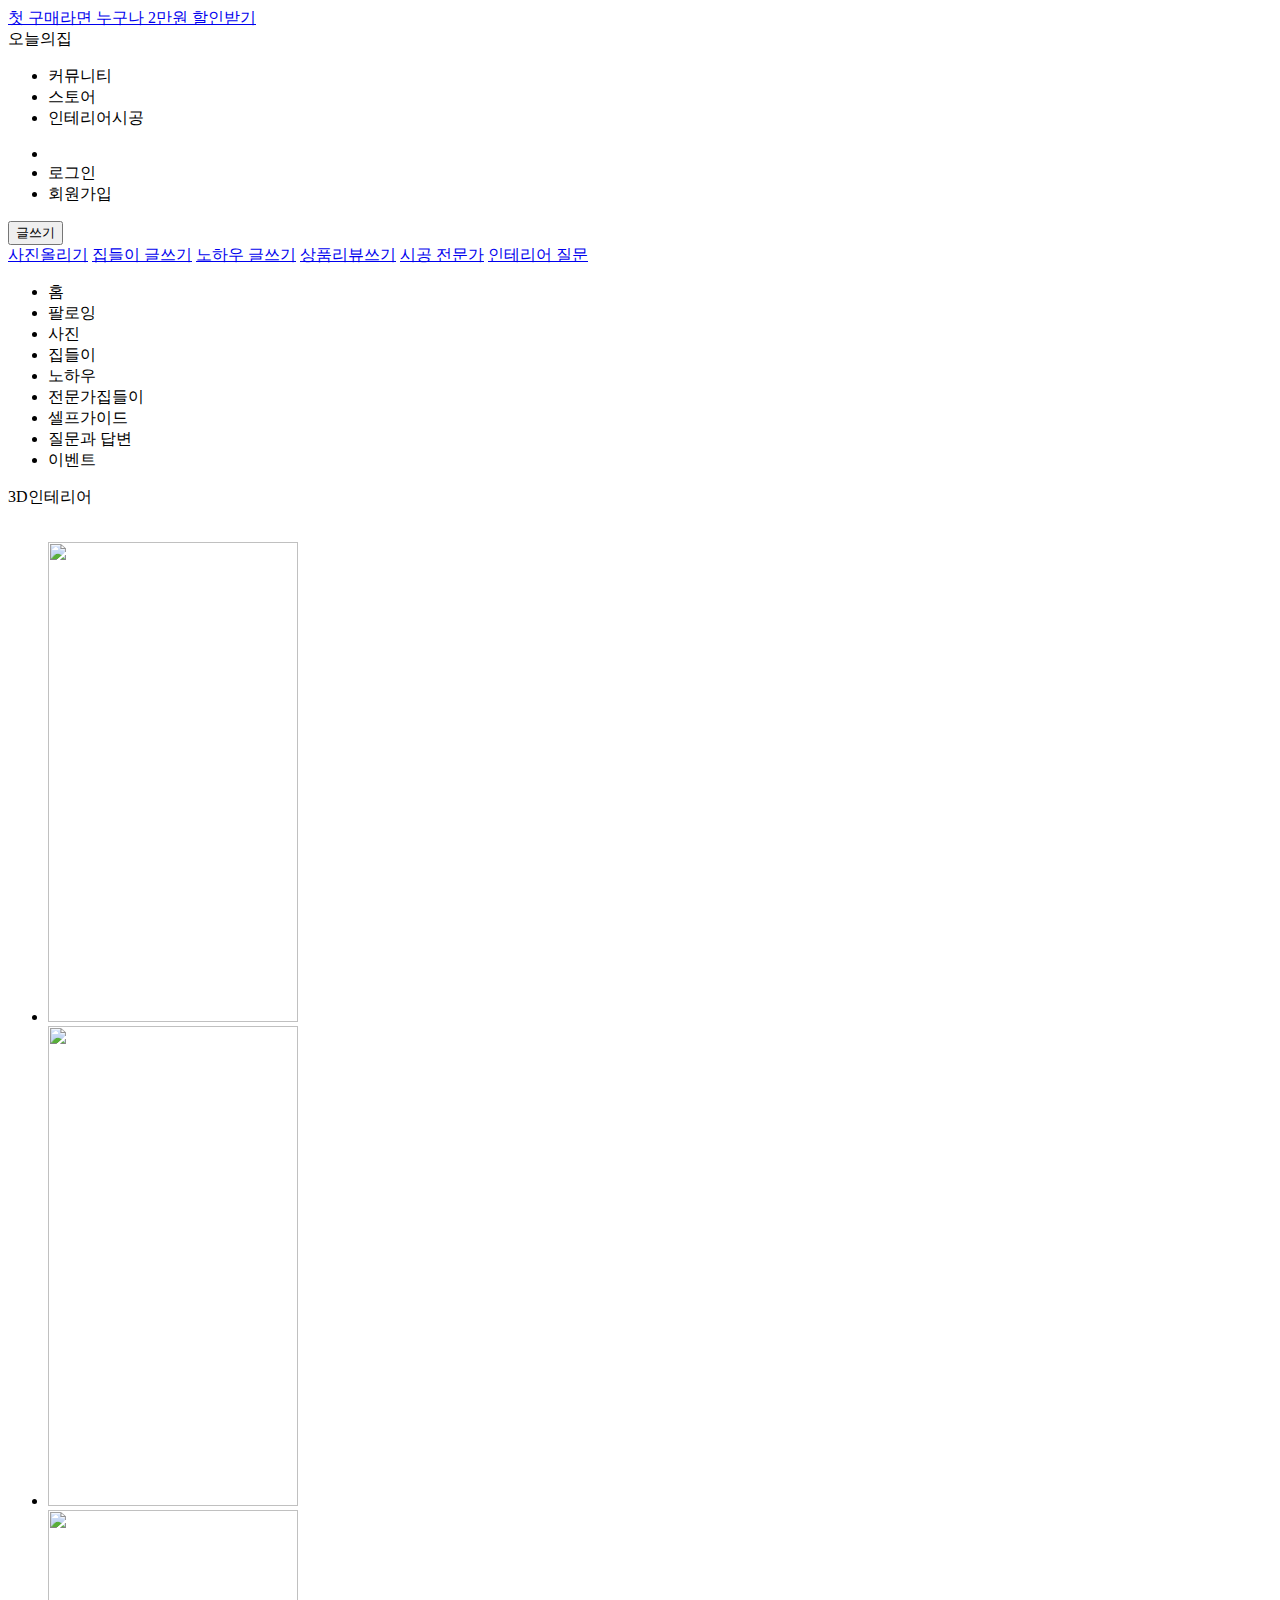
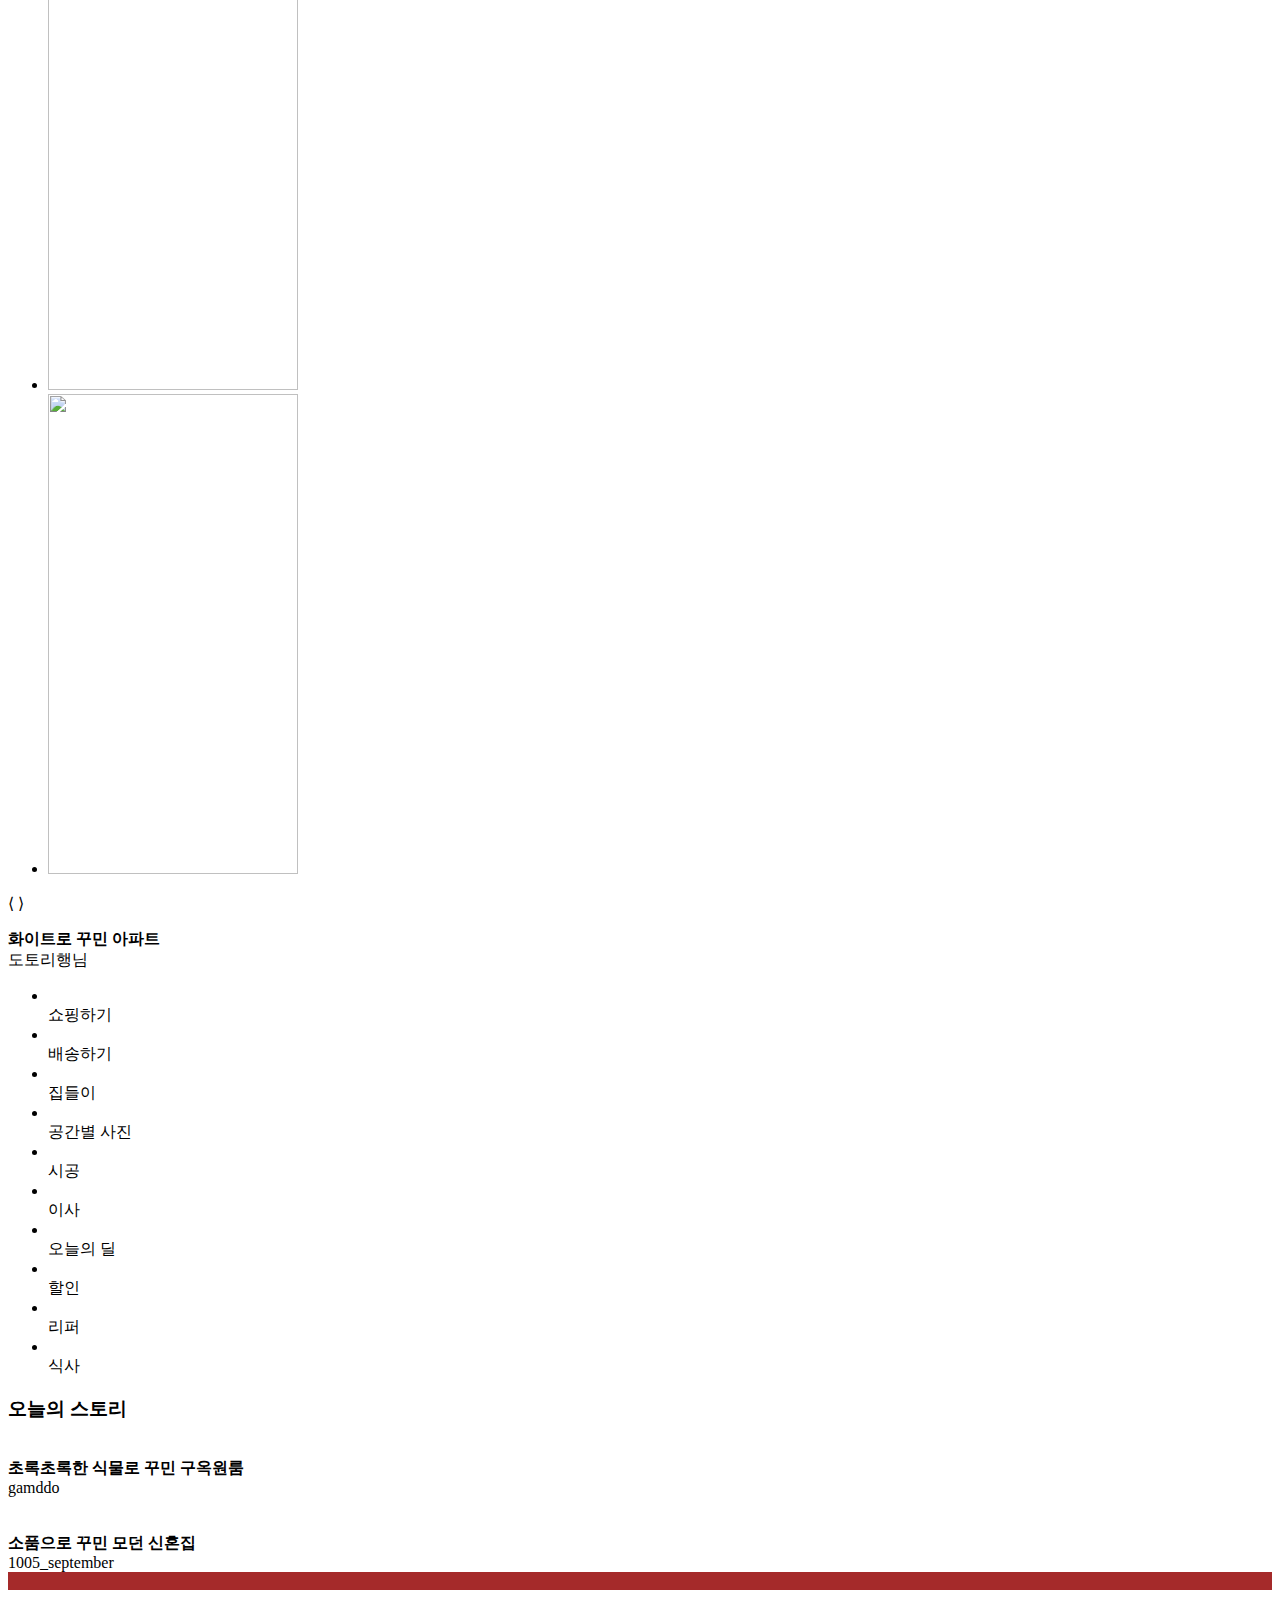
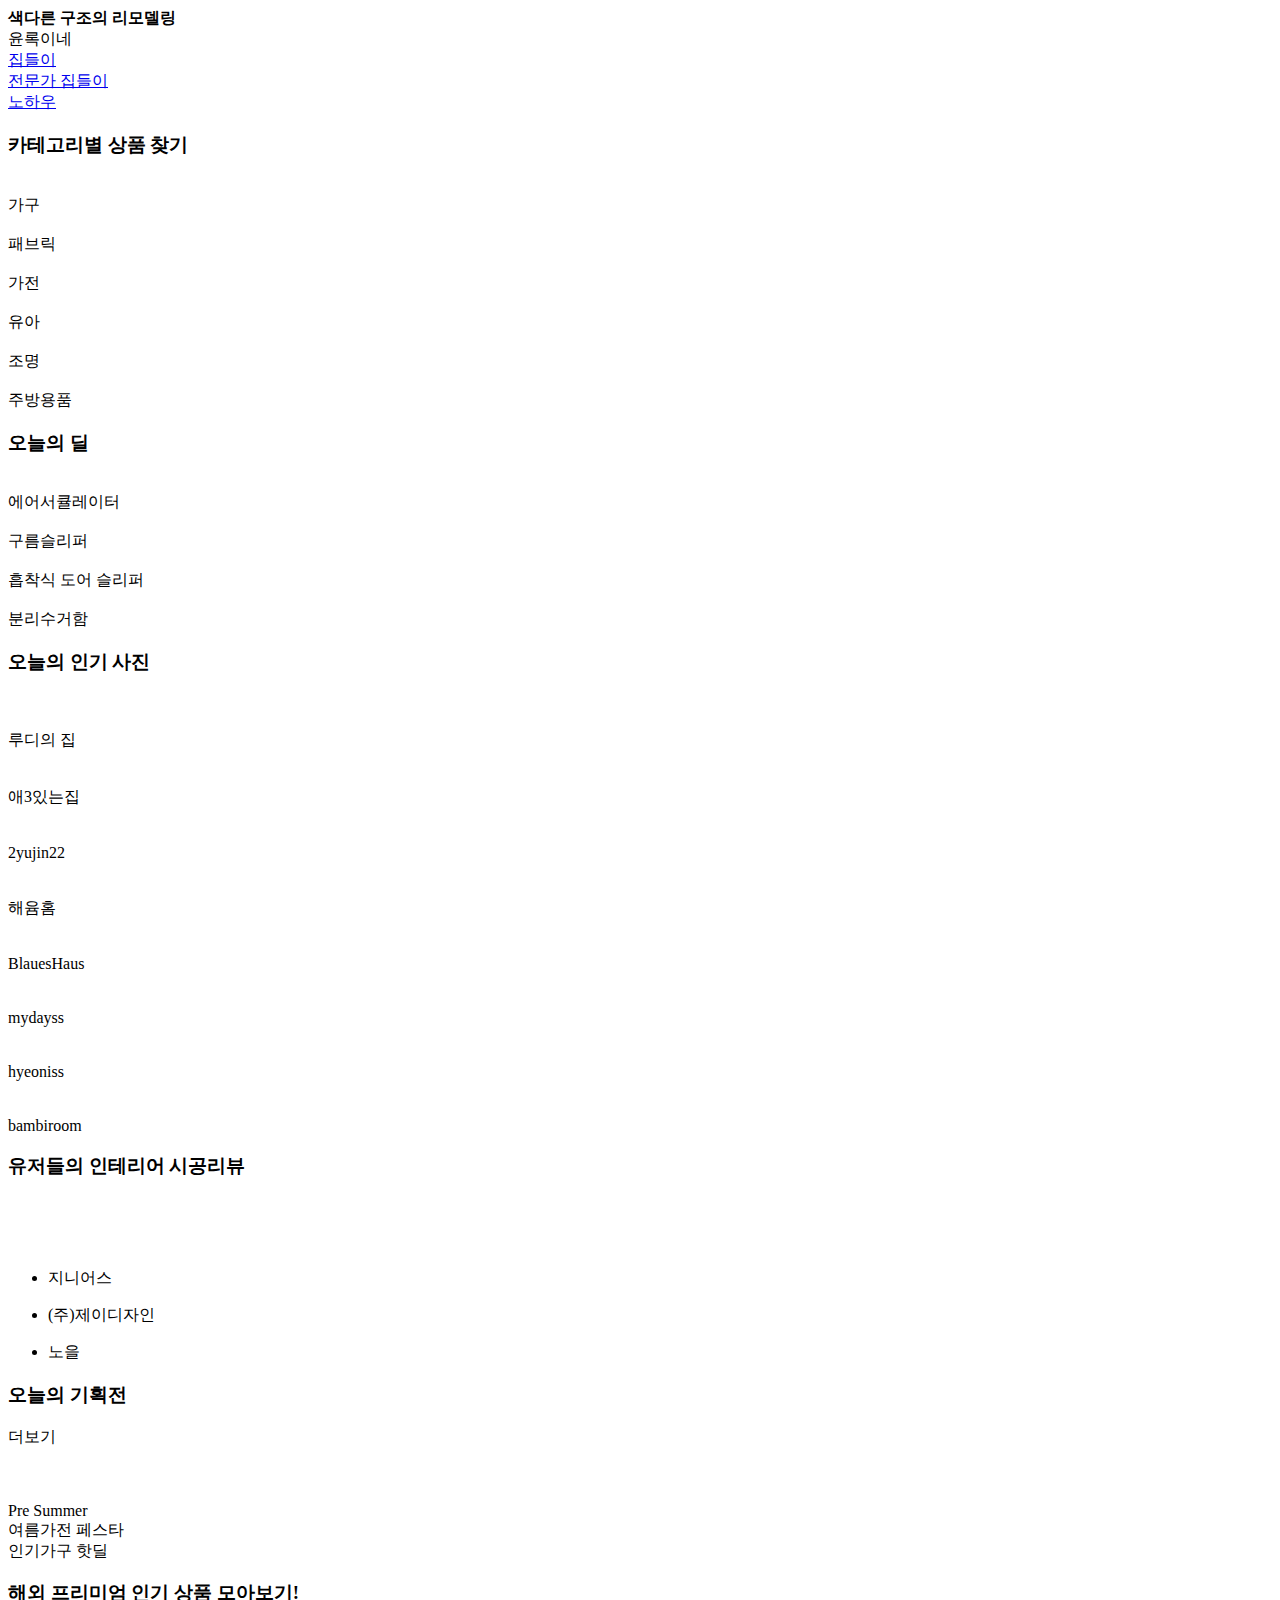
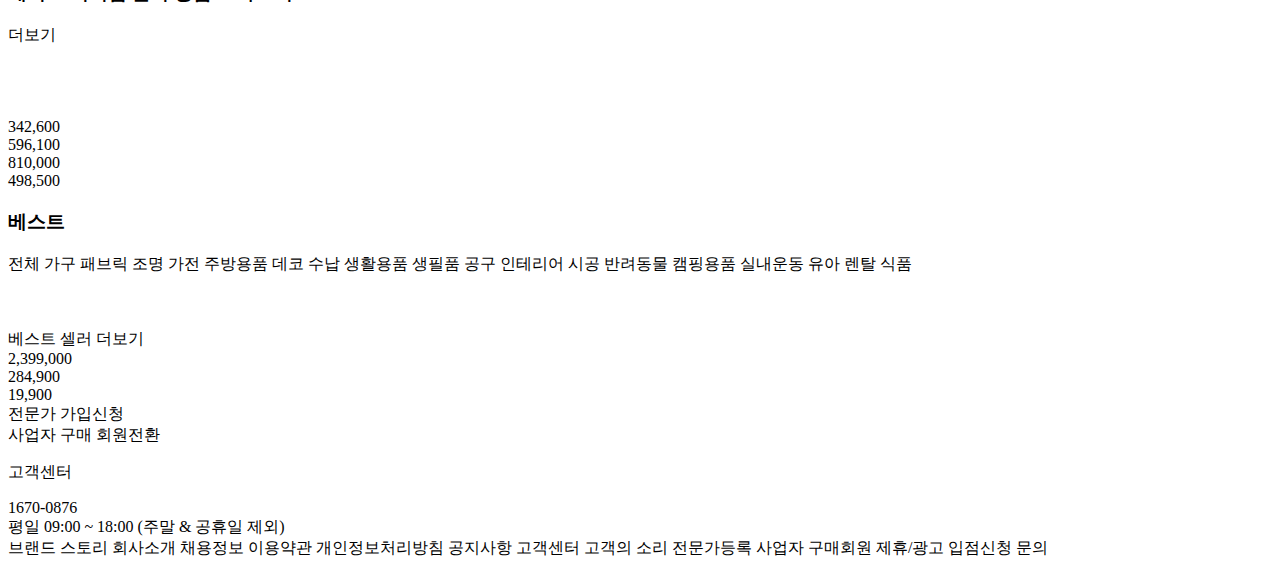
==== view/index.html @ e9edef55 "change" ====
<!DOCTYPE html>
<html lang="en">
<head>
    <meta charset="UTF-8">
    <meta http-equiv="X-UA-Compatible" content="IE=edge">
    <meta name="viewport" content="width=device-width, initial-scale=1.0">
    <script src="https://kit.fontawesome.com/91217dad50.js" crossorigin="anonymous"></script>
    <link rel="preconnect" href="https://fonts.googleapis.com">
    <link rel="preconnect" href="https://fonts.gstatic.com" crossorigin>
    <link href="https://fonts.googleapis.com/css2?family=Anybody&family=Gamja+Flower&family=Nanum+Pen+Script&family=Secular+One&family=Song+Myung&display=swap" rel="stylesheet">
    
    <title>오늘의집</title>
</head>
<link rel="stylesheet" href="style.css">
<body>
    <div class="laylot">

        <!-- 배너 -->
        <div class="top-banner">
            <div class="top-banner_pc">
                <a href="https://ohou.se/exhibitions/2031" target="blank">첫 구매라면 누구나 2만원 할인받기</a>
                <i class="fa-solid fa-xmark"></i>
            </div>
        </div>

        <!-- 메뉴바 -->
        <header class="navigation-bar">
            <div class="nav_bar">
                <div class="list_1">
                    <div class="nb_list">
                        오늘의집
                    </div>
                </div>
                
                <ul class="list_2">
                    <li class="list_ms">커뮤니티</li>
                    <li class="list_ms">스토어</li>
                    <li class="list_ms">인테리어시공</li>
                </ul>
                
                
                <ul class="list_3">
                    <li>
                        <i class="fa-solid fa-magnifying-glass"></i>
                        <i class="fa-solid fa-cart-shopping"></i>
                    </li>
                    <li class="list_ms">로그인</li>
                    <li class="list_ms">회원가입</li>
                    <!-- <li class="list_ms1"> -->
                    </li>
                </ul>
                <div class="dropdown">
                    <button class="list3_bt" onclick="dp_menu()">글쓰기
                        <i class="fa-solid fa-angle-down"></i>
                    </button>
                    <div id="list3_content">
                        <a href="#">사진올리기</a>
                        <a href="#">집들이 글쓰기</a>
                        <a href="#">노하우 글쓰기</a>
                        <a href="#">상품리뷰쓰기</a>
                        <a href="#">시공 전문가</a>
                        <a href="#">인테리어 질문</a>
                    </div>
                </div>
                
            </div>    
            <div class="nav_bar1">
                <div class="ft_1">
                    <ul class="nb1_list">
                        <li class="nl_1">홈</li>
                        <li class="nl_1">팔로잉</li>
                        <li class="nl_1">사진</li>
                        <li class="nl_1">집들이</li>
                        <li class="nl_1">노하우</li>
                        <li class="nl_1">전문가집들이</li>
                        <li class="nl_1">셀프가이드</li>
                        <li class="nl_1">질문과 답변</li>
                        <li class="nl_1">이벤트</li>
                    </ul>
                    <div class="nb2_link">3D인테리어</div>
                </div>
            </div>
        </header>

        <!-- 메인페이지 -->
        <div class="main-container">
            <div class="container_header">
                <div class="row">

                    <div class="row1">
                            <img src="./image_readtop_2020_948032_16000682494355139.jpg" alt="">
                    </div>

                    <div id="row_two"> 
                        <ul class="slides_list"> 
                            <li><img src="./165262462273963092.webp" alt="" width="250px" height="480px"></li> 
                            <li><img src="./165164434042577887.webp" alt="" width="250px" height="480px"></li>
                            <li><img src="./165131438551499245.webp" alt="" width="250px" height="480px"></li> 
                            <li><img src="./165131409728119781.webp" alt="" width="250px" height="480px"></li> 
                        </ul> 
                        <p class="controller"> 
                            <!-- &lang: 왼쪽 방향 화살표 &rang: 오른쪽 방향 화살표 --> 
                            <span class="prev">&lang;</span> 
                            <span class="next">&rang;</span> 
                        </p> 
                    </div>

                </div>
            </div>

            <div class="row1_list">
                <div class="ro1_li1"><strong>화이트로 꾸민 아파트</strong></div>
                <div class="ro1_li2">도토리행님</div>
                <div class="ro1-li3"></div>
            </div>

            <nav class="container_menu">
                <ul class="menu_list">
                    <div class="menu-icon">
                            <li>
                                <i class="fa-solid fa-cart-shopping"></i>
                            </li>
                        <div class="icon_shop">
                            쇼핑하기
                        </div>
                    </div>

                    <div class="menu-icon">
                        <li>
                            <i class="fa-solid fa-truck"></i>
                        </li>
                        <div class="icon_shop">
                            배송하기
                        </div>
                    </div>

                    <div class="menu-icon">
                        <li>
                            <i class="fa-solid fa-house"></i>
                        </li>
                        <div class="icon_shop">
                            집들이
                        </div>
                    </div>

                    <div class="menu-icon">
                        <li>
                            <i class="fa-solid fa-couch"></i>
                        </li>
                        <div class="icon_shop">
                            공간별 사진
                        </div>
                    </div>

                    <div class="menu-icon">
                        <li>
                            <i class="fa-solid fa-paint-roller"></i>
                        </li>
                        <div class="icon_shop">
                            시공
                        </div>
                    </div>


                    <div class="menu-icon">
                        <li>
                            <i class="fa-solid fa-truck-moving"></i>
                        </li>
                        <div class="icon_shop">
                            이사
                        </div>
                    </div>

                    <div class="menu-icon">
                        <li>
                            <i class="fa-solid fa-clock"></i>
                        </li>
                        <div class="icon_shop">
                            오늘의 딜
                        </div>
                    </div>

                    <div class="menu-icon">
                        <li>
                            <i class="fa-solid fa-sack-dollar"></i>
                        </li>
                        <div class="icon_shop">
                            할인
                        </div>
                    </div>

                    <div class="menu-icon">
                        <li>
                            <i class="fa-solid fa-book-open-reader"></i>
                        </li>
                        <div class="icon_shop">
                            리퍼
                        </div>
                    </div>

                    <div class="menu-icon">
                        <li>
                            <i class="fa-solid fa-drumstick-bite"></i>
                        </li>
                        <div class="icon_shop">
                            식사
                        </div>
                    </div>
        
                </ul>
            </nav>
            
            <section>
                <h3>오늘의 스토리</h3>
                <section class="container_store">
                    <div class="store_br">
                        <div class="br1"><img src="./q1.jpg" alt=""> 
                            <div class="br1_list">
                                <div class="br1_br1"><strong>초록초록한 식물로 꾸민 구옥원룸</strong></div>
                                <div class="br1_br2">gamddo</div>
                                <div class="br1-br3"><img src="./111.png" alt=""></div>
                            </div>
                        </div>

                        <div class="br2"><img src="./2.jpg" alt=""> 
                            <div class="br2_list">
                                <div class="br2_br1"><strong>소품으로 꾸민 모던 신혼집</strong></div>
                                <div class="br2_br2">1005_september</div>
                                <div class="br2-br3" style="background-color: brown;">
                                    <img src="./22222.png" alt="">
                                </div>
                            </div>
                        </div>

                        <div class="br3"><img src="./3.jpg" alt=""> 
                            <div class="br3_list">
                                <div class="br3_br1"><strong>색다른 구조의 리모델링</strong></div>
                                <div class="br3_br2">윤록이네</div>
                                <div class="br3-br3" style="background-color: indianred;">
                                    <!-- <img src="./666666666.png.crdownload" alt=""> -->
                                </div>
                            </div>
                        </div>
                    </div>
                    <div class="store_br2">
                        <div class="br2_menu1">
                            <a href="#">집들이</a>
                            <div><i class="fa-solid fa-angle-right"></i></div>
                        </div>
                        <div class="br2_menu1" >
                            <a href="#">전문가 집들이</a>
                            <div><i class="fa-solid fa-angle-right"></i></div>
                        </div>
                        <div class="br2_menu1" >
                            <a href="#">노하우</a>
                            <div><i class="fa-solid fa-angle-right"></i></div>
                        </div>
                    </div>
                </section>
            </section>

            <section class="container_category">
                <h3>카테고리별 상품 찾기</h3>
                <div class="category_menu">
                    <div class="menu_top"> 
                        <div class="menu_icon">
                            <img src="./52.jpg" alt="">
                        </div>
                        <div class="menu_bot">
                            <div>가구</div>
                        </div>
                    </div>

                    <div class="menu_top"> 
                        <div class="menu_icon">
                            <img src="./badding.jpg" alt="">
                        </div>
                        <div class="menu_bot">
                            <div>패브릭</div>
                        </div>
                    </div>

                    <div class="menu_top"> 
                        <div class="menu_icon">
                            <img src="./100.jpg" alt="">
                        </div>
                        <div class="menu_bot">
                            <div>가전</div>
                        </div>
                    </div>

                    <div class="menu_top"> 
                        <div class="menu_icon">
                            <img src="./child.jpg" alt="">
                        </div>
                        <div class="menu_bot">
                            <div>유아</div>
                        </div>
                    </div>

                    <div class="menu_top"> 
                        <div class="menu_icon">
                            <img src="./ss.jpg" alt="">
                        </div>
                        <div class="menu_bot">
                            <div>조명</div>
                        </div>
                    </div>

                    <div class="menu_top"> 
                        <div class="menu_icon">
                            <img src="./ki.jpg" alt="">
                        </div>
                        <div class="menu_bot">
                            <div>주방용품</div>
                        </div>
                    </div>
                </div>
            </section>

            <section class="container_dill">
                <h3>오늘의 딜</h3>
                <div class="dill_grid">
                    <div class="dill_item1">
                        <img src="./1!.jpg" alt="">
                        <div class="dill_br1_1">에어서큘레이터</div>
                    </div>
                    <div class="dill_item1">
                        <img src="./2!.jpg" alt="">
                        <div class="dill_br1_1">구름슬리퍼</div>
                    </div>
                    <div class="dill_item1">
                        <img src="./3!.jpg" alt="">
                        <div class="dill_br1_1">흡착식 도어 슬리퍼</div>
                    </div>
                    <div class="dill_item1">
                        <img src="./4!.jpg" alt=""> 
                        <div class="dill_br1_1">분리수거함</div>
                    </div>
            </section>


            <section class="container_photo">
                <h3>오늘의 인기 사진</h3>
                    <div class="photo_grid">
                        <div class="grid_item1">
                            <img src="./d.jpg" alt="">
                            <div class="grid_br1"><img src="./111.png" alt=""></div>
                            <div class="grid_br1_1">루디의 집</div>
                        </div>
                        <div class="grid_item1">
                            <img src="./kari-shea-tOVmshavtoo-unsplash.jpg" alt="">
                            <div class="grid_br1"><img src="./111.png" alt=""></div>
                            <div class="grid_br1_1">애3있는집</div>
                        </div>
                        <div class="grid_item1">
                            <img src="./becca-tapert-dO3qTKxwik0-unsplash.jpg" alt="">
                            <div class="grid_br1"><img src="./111.png" alt=""></div>
                            <div class="grid_br1_1">2yujin22</div>
                        </div>
                        <div class="grid_item1">
                            <img src="./michael-oxendine-BfkTFeysp34-unsplash.jpg" alt="">
                            <div class="grid_br1"><img src="./111.png" alt=""></div>
                            <div class="grid_br1_1">해윰홈</div>
                        </div>
                        <div class="grid_item1">
                            <img src="./cheryl-winn-boujnida-jhDof9B6vPY-unsplash.jpg" alt="">
                            <div class="grid_br1"><img src="./111.png" alt=""></div>
                            <div class="grid_br1_1">BlauesHaus</div>
                        </div>
                        <div class="grid_item1">
                            <img src="./steinar-engeland-hmIFzdQ6U5k-unsplash.jpg" alt="">
                            <div class="grid_br1"><img src="./111.png" alt=""></div>
                            <div class="grid_br1_1">mydayss</div>
                        </div>
                        <div class="grid_item1">
                            <img src="./christopher-jolly-GqbU78bdJFM-unsplash.jpg" alt="">
                            <div class="grid_br1"><img src="./111.png" alt=""></div>
                            <div class="grid_br1_1">hyeoniss</div>
                        </div>
                        <div class="grid_item1">
                            <img src="./deborah-cortelazzi-gREquCUXQLI-unsplash.jpg" alt="">
                            <div class="grid_br1"><img src="./111.png" alt=""></div>
                            <div class="grid_br1_1">bambiroom</div>
                        </div>
                    </div>
            </section>

            <section class="container_review">
                <h3>유저들의 인테리어 시공리뷰</h3>
                <div class="review_list">
                    <div class="review_list1">
                        <img src="./dan-gold-4HG3Ca3EzWw-unsplash.jpg" alt="">
                    </div>
                    <div class="review_list2">
                        <img src="./laurence-katz-MkTh65JGIlU-unsplash.jpg" alt="">
                    </div>
                    <div class="review_list3">
                        <img src="./deborah-diem-pnvPGgk4aZ0-unsplash.jpg" alt="">
                    </div>
                </div>

                <div class="rl_container">
                    <ul class="rl_1">
                        <li>지니어스</li>
                    </ul>
                    <ul class="rl_2">
                        <li>(주)제이디자인</li>
                    </ul>
                    <ul class="rl_3">
                        <li>노을</li>
                    </ul>
                </div>

            </section>
            <section class="container_Special">
                <div class="special_ht">
                    <h3>오늘의 기획전</h3>
                    <div class="ht_menu">더보기</div>
                </div>
                <div class="special_list">
                    <div class="special_list1">
                        <img src="./spacejoy-nEtpvJjnPVo-unsplash.jpg" alt="">
                    </div>
                    <div class="special_list2">
                        <img src="./hanae-dan-a6vdV5vlrdM-unsplash.jpg" alt="">
                    </div>
                    <div class="special_list3">
                        <img src="./nathan-oakley-gj1dnc7yRG0-unsplash.jpg" alt="">
                    </div>
                </div>
                <div class="sl_1">
                    <div class="sl1_1">Pre Summer</div>
                    <div class="sl1_1">여름가전 페스타</div>
                    <div class="sl1_1">인기가구 핫딜</div>
                </div>

            </section>
            <section class="container_premium">
                <div class="premium_ht">
                    <h3>해외 프리미엄 인기 상품 모아보기!</h3>
                    <div class="premium_menu">더보기</div>
                </div>
                <div class="premium_list">
                    <div class="premium_list1">
                        <img src="./grant-ritchie-pJ1JxTbWyaA-unsplash.jpg" alt="">
                    </div>
                    <div class="premium_list2">
                        <img src="./maksim-shutov-_yJUawaCS78-unsplash.jpg" alt="">
                    </div>
                    <div class="premium_list3">
                        <img src="./creativ-94-LXq50H90hd0-unsplash.jpg" alt="">
                    </div>
                    <div class="premium_list4">
                        <img src="./kendal-PAS6LwgHnIs-unsplash.jpg" alt="">
                    </div>
                </div>
                <div class="pl_1">
                    <div class="sl1_1">342,600</div>
                    <div class="sl1_1">596,100</div>
                    <div class="sl1_1">810,000</div>
                    <div class="sl1_1">498,500</div>
                </div>
            </section>

            <section class="container_best">
                <h3>베스트</h3>
                <div class="best_list">
                    <span>전체</span>
                    <span>가구</span>
                    <span>패브릭</span>
                    <span>조명</span>
                    <span>가전</span>
                    <span>주방용품</span>
                    <span>데코</span>
                    <span>수납</span>
                    <span>생활용품</span>
                    <span>생필품</span>
                    <span>공구</span> 
                    <span>인테리어 시공</span>
                    <span>반려동물</span>
                    <span>캠핑용품</span>
                    <span>실내운동</span>
                    <span>유아</span>
                    <span>렌탈</span>
                    <span>식품</span>
                </div>
                <div class="best_list2">
                    <div class="best_br1">
                        <img src="./01.jpg" alt="">
                    </div>
                    <div class="best_br2">
                        <img src="./012.jpg" alt="">
                    </div>
                    <div class="best_br3">
                        <img src="./0123.jpg" alt="">
                    </div>
                    <div class="best_br4">
                        <div class="br4_icon">베스트 셀러 더보기</div>
                        <div class="br4_icon">
                            <a href="https://ohou.se/commerces/ranks?type=best"><i class="fa-solid fa-arrow-right-long"></i></a>
                        </div>
                    </div>
                </div>
                <div class="bb_1">
                    <div class="bb1_1">2,399,000</div>
                    <div class="bb1_2">284,900</div>
                    <div class="bb1_3">19,900</div>
                </div>
            </section>

            <section class="container_notice">
                <div class="notice_open">
                    <div class="notice_1">전문가 가입신청</div>
                </div>
                <div class="notice_buy">
                    <div class="notice_2">사업자 구매 회원전환</div>
                </div>
            </section>
        </div>

        
        <!-- 푸더 -->
        <footer class="ft_top">
            <div class="ft_bt">
                <p>고객센터</p>
                <div class="ft_nember">
                    <div class="nember">1670-0876</div> 
                    <div >
                        <i class="fa-brands fa-apple"></i>
                        <i class="fa-brands fa-facebook-f"></i>
                        <i class="fa-brands fa-github"></i>
                        <i class="fa-brands fa-artstation"></i>
                        <i class="fa-solid fa-envelope"></i>
                    </div>
                </div>
                <div>평일 09:00 ~ 18:00 (주말 & 공휴일 제외)</div>
                <div class="ft_menu">
                    <span>브랜드 스토리</span>
                    <span>회사소개</span>
                    <span>채용정보</span>
                    <span>이용약관</span>
                    <span>개인정보처리방침</span>
                    <span>공지사항</span>
                    <span>고객센터</span>
                    <span>고객의 소리</span>
                    <span>전문가등록</span>
                    <span>사업자 구매회원</span>
                    <span>제휴/광고</span>
                    <span>입점신청 문의</span>
                </div>
            </div>
        </footer>

    </div>
</body>
</html>


<script>   
    const slides_list = document.querySelector('.slides_list');
    const slides_listImg = document.querySelector('.slides_list li');
    let currentldx = 0;
    const slideCount = slides_listImg.length;
    console.log(slideCount);
    const prev = document.querySelector('.prev');
    console.log(prev);
    const next = document.querySelector('.next');
    const slideWidth = 250;
    const slideMargin = 0;

    slides_list.style.width = (slideWidth + slideMargin) * slideCount + 'px';

    function moveSlide(num) {
        slides_list.style.left =-num * 250 + 'px';
        currentldx = num;
    }

    prev.addEventListener('click', function() {
        console.log('이전');
        if (currentldx !== 0) moveSlide(currentldx - 1);
    });
    
    next.addEventListener('click', function() {
        console.log('다음');
        if (currentldx !== slideCount -1) {
            moveSlide(currentldx + 1);
        }
    });

    function dp_menu() {
        let click = document.getElementById("list3_content");
        if(click.style.display === "none") {
            click.style.display = "blcok";
            console.log('작동');
        } else {
            click.style.display = "none";
            console.log('아니요');
        }
    };





</script>
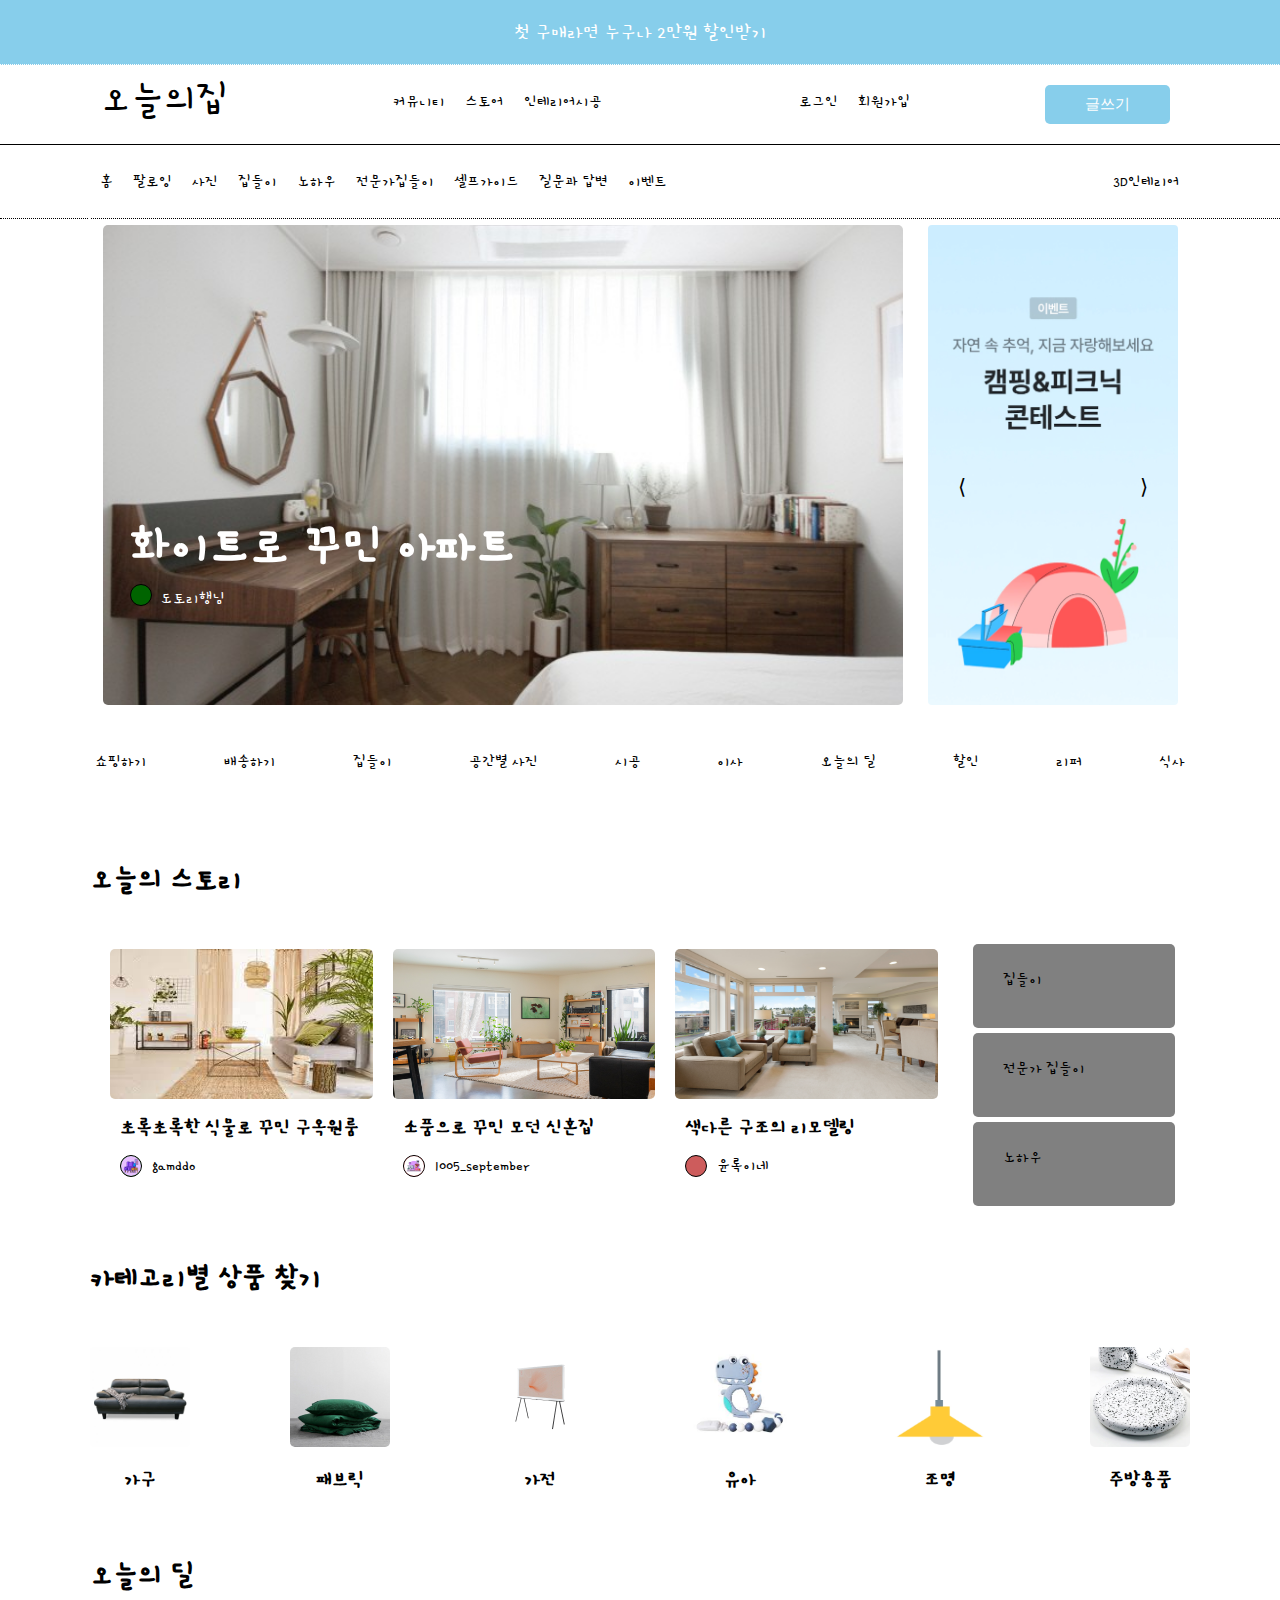
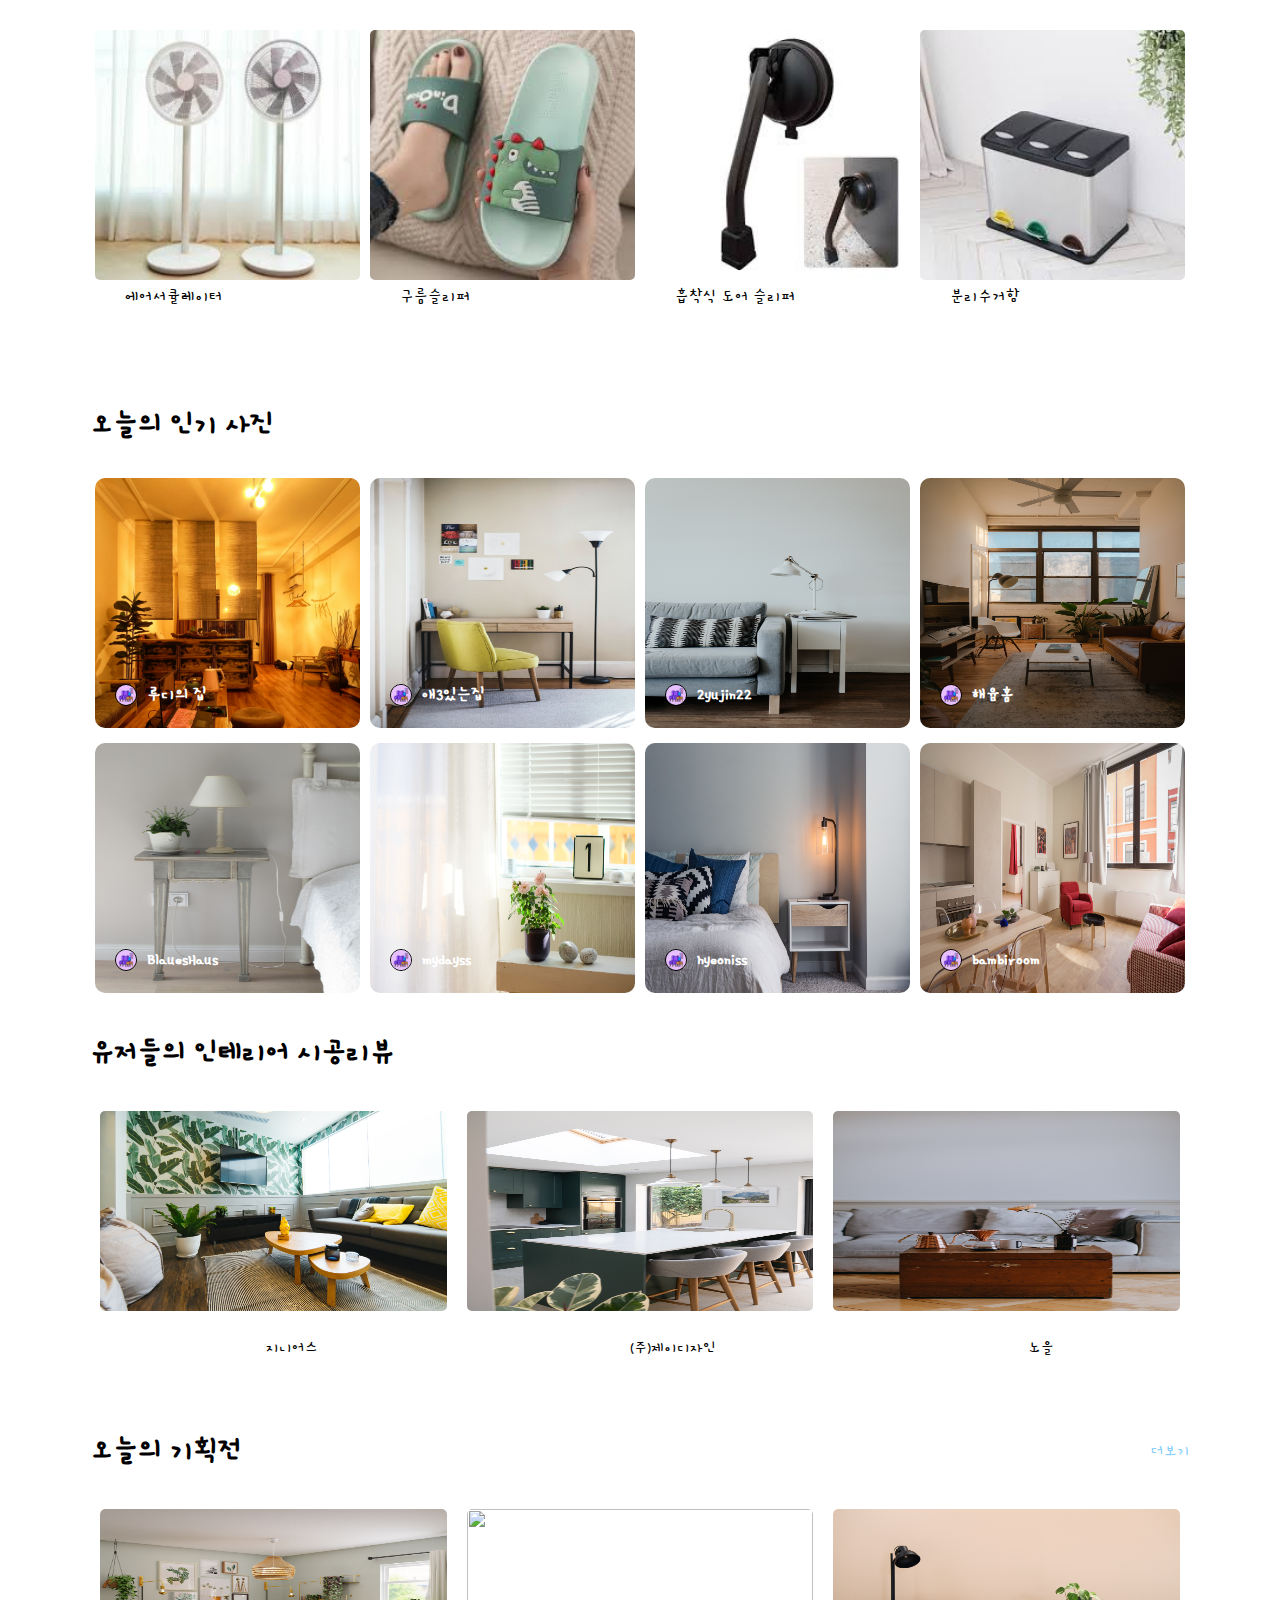
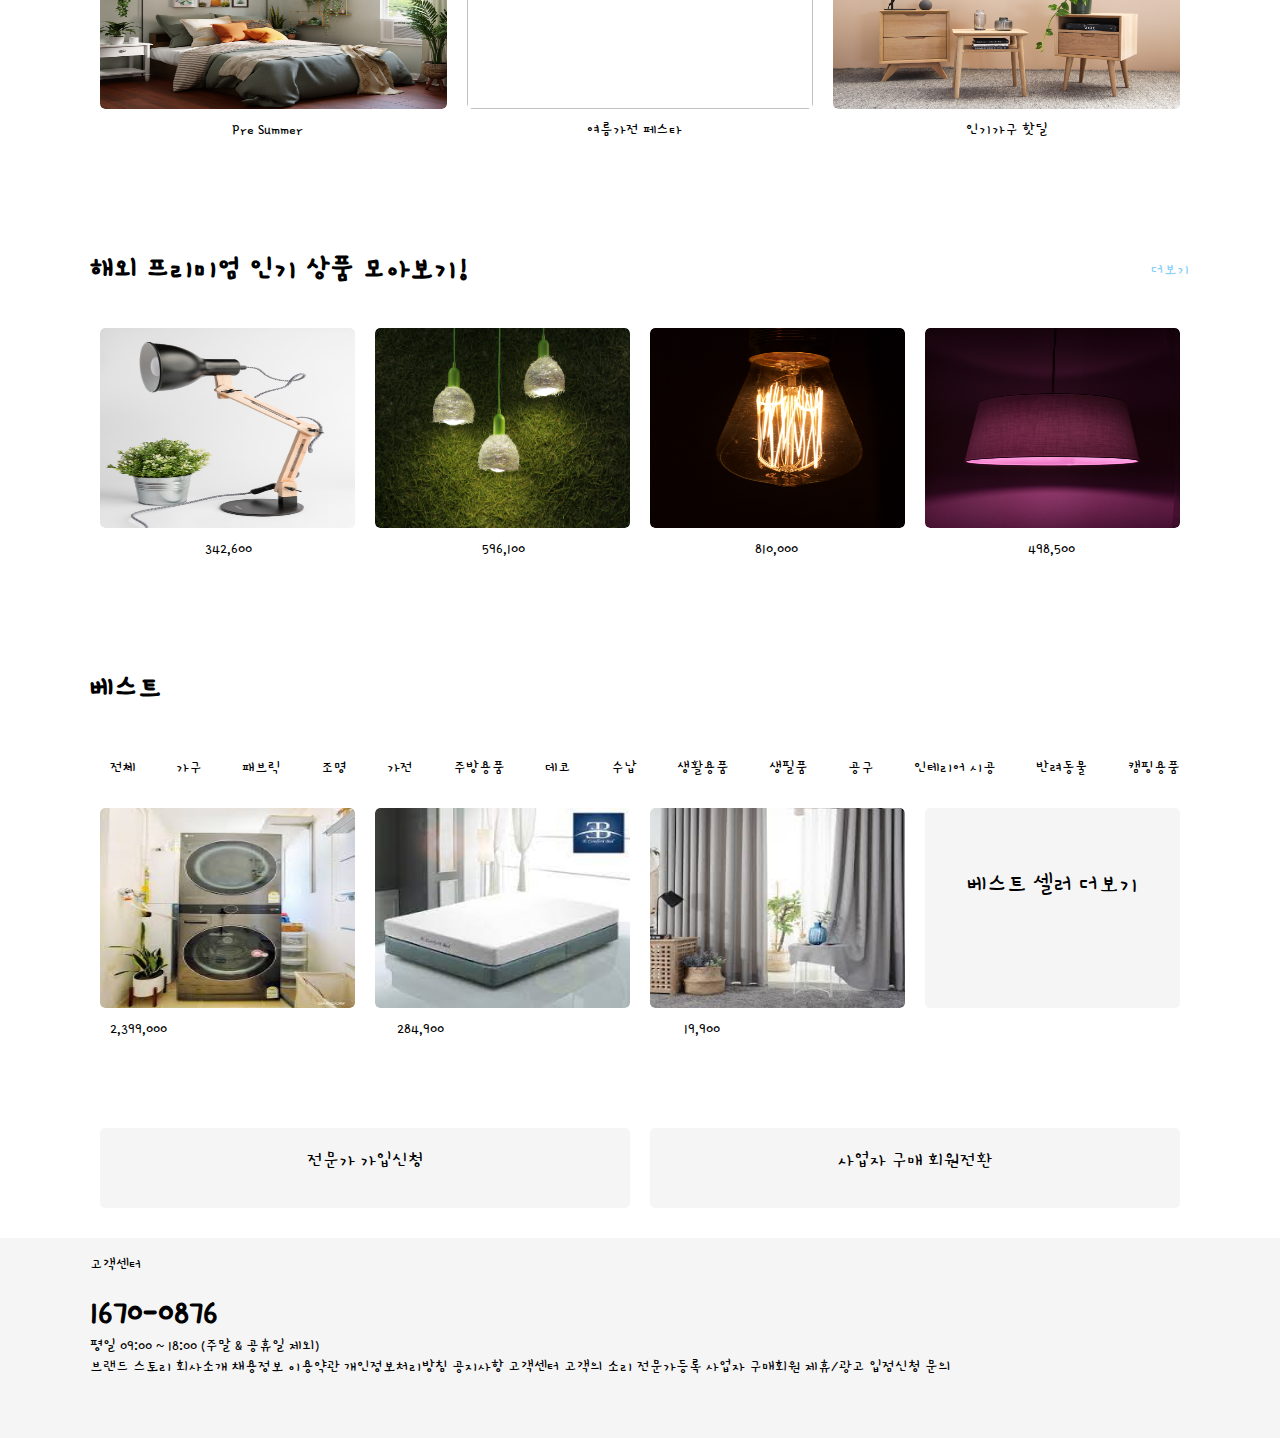
==== commit 4b76f569: "imgschanges.2" ====
--- a/view/index.html
+++ b/view/index.html
@@ -8,10 +8,9 @@
     <link rel="preconnect" href="https://fonts.googleapis.com">
     <link rel="preconnect" href="https://fonts.gstatic.com" crossorigin>
     <link href="https://fonts.googleapis.com/css2?family=Anybody&family=Gamja+Flower&family=Nanum+Pen+Script&family=Secular+One&family=Song+Myung&display=swap" rel="stylesheet">
-    
+    <link rel="stylesheet" href="../assets/style/style.css">
     <title>오늘의집</title>
 </head>
-<link rel="stylesheet" href="style.css">
 <body>
     <div class="laylot">
 
@@ -88,15 +87,15 @@
                 <div class="row">
 
                     <div class="row1">
-                            <img src="./image_readtop_2020_948032_16000682494355139.jpg" alt="">
+                            <img src="../assets/imges/main.jpg" alt="">
                     </div>
 
                     <div id="row_two"> 
                         <ul class="slides_list"> 
-                            <li><img src="./165262462273963092.webp" alt="" width="250px" height="480px"></li> 
-                            <li><img src="./165164434042577887.webp" alt="" width="250px" height="480px"></li>
-                            <li><img src="./165131438551499245.webp" alt="" width="250px" height="480px"></li> 
-                            <li><img src="./165131409728119781.webp" alt="" width="250px" height="480px"></li> 
+                            <li><img src="../assets/imges/bn_1.webp" alt="" width="250px" height="480px"></li> 
+                            <li><img src="../assets/imges/bn_2.webp" alt="" width="250px" height="480px"></li>
+                            <li><img src="../assets/imges/bn_3.webp" alt="" width="250px" height="480px"></li> 
+                            <li><img src="../assets/imges/bn_4.webp" alt="" width="250px" height="480px"></li> 
                         </ul> 
                         <p class="controller"> 
                             <!-- &lang: 왼쪽 방향 화살표 &rang: 오른쪽 방향 화살표 --> 
@@ -214,30 +213,29 @@
                 <h3>오늘의 스토리</h3>
                 <section class="container_store">
                     <div class="store_br">
-                        <div class="br1"><img src="./q1.jpg" alt=""> 
+                        <div class="br1"><img src="../assets/imges/br1_img.jpg" alt=""> 
                             <div class="br1_list">
                                 <div class="br1_br1"><strong>초록초록한 식물로 꾸민 구옥원룸</strong></div>
                                 <div class="br1_br2">gamddo</div>
-                                <div class="br1-br3"><img src="./111.png" alt=""></div>
+                                <div class="br1-br3"><img src="../assets/imges/br1_br3_img.png" alt=""></div>
                             </div>
                         </div>
 
-                        <div class="br2"><img src="./2.jpg" alt=""> 
+                        <div class="br2"><img src="../assets/imges/br2_img.jpg" alt=""> 
                             <div class="br2_list">
                                 <div class="br2_br1"><strong>소품으로 꾸민 모던 신혼집</strong></div>
                                 <div class="br2_br2">1005_september</div>
                                 <div class="br2-br3" style="background-color: brown;">
-                                    <img src="./22222.png" alt="">
+                                    <img src="../assets/imges/br2_br3_img.png" alt="">
                                 </div>
                             </div>
                         </div>
 
-                        <div class="br3"><img src="./3.jpg" alt=""> 
+                        <div class="br3"><img src="../assets/imges/br3_img.jpg" alt=""> 
                             <div class="br3_list">
                                 <div class="br3_br1"><strong>색다른 구조의 리모델링</strong></div>
                                 <div class="br3_br2">윤록이네</div>
                                 <div class="br3-br3" style="background-color: indianred;">
-                                    <!-- <img src="./666666666.png.crdownload" alt=""> -->
                                 </div>
                             </div>
                         </div>
@@ -264,7 +262,7 @@
                 <div class="category_menu">
                     <div class="menu_top"> 
                         <div class="menu_icon">
-                            <img src="./52.jpg" alt="">
+                            <img src="../assets/imges/menu_icon_img.jpg" alt="">
                         </div>
                         <div class="menu_bot">
                             <div>가구</div>
@@ -273,7 +271,7 @@
 
                     <div class="menu_top"> 
                         <div class="menu_icon">
-                            <img src="./badding.jpg" alt="">
+                            <img src="../assets/imges/menu_icon_img2.jpg" alt="">
                         </div>
                         <div class="menu_bot">
                             <div>패브릭</div>
@@ -282,7 +280,7 @@
 
                     <div class="menu_top"> 
                         <div class="menu_icon">
-                            <img src="./100.jpg" alt="">
+                            <img src="../assets/imges/menu_icon_img3.jpg" alt="">
                         </div>
                         <div class="menu_bot">
                             <div>가전</div>
@@ -291,7 +289,7 @@
 
                     <div class="menu_top"> 
                         <div class="menu_icon">
-                            <img src="./child.jpg" alt="">
+                            <img src="../assets/imges/child.jpg" alt="">
                         </div>
                         <div class="menu_bot">
                             <div>유아</div>
@@ -300,7 +298,7 @@
 
                     <div class="menu_top"> 
                         <div class="menu_icon">
-                            <img src="./ss.jpg" alt="">
+                            <img src="../assets/imges/ss.jpg" alt="">
                         </div>
                         <div class="menu_bot">
                             <div>조명</div>
@@ -309,7 +307,7 @@
 
                     <div class="menu_top"> 
                         <div class="menu_icon">
-                            <img src="./ki.jpg" alt="">
+                            <img src="../assets/imges/ki.jpg" alt="">
                         </div>
                         <div class="menu_bot">
                             <div>주방용품</div>
@@ -322,19 +320,19 @@
                 <h3>오늘의 딜</h3>
                 <div class="dill_grid">
                     <div class="dill_item1">
-                        <img src="./1!.jpg" alt="">
+                        <img src="../assets/imges/1!.jpg" alt="">
                         <div class="dill_br1_1">에어서큘레이터</div>
                     </div>
                     <div class="dill_item1">
-                        <img src="./2!.jpg" alt="">
+                        <img src="../assets/imges/2!.jpg" alt="">
                         <div class="dill_br1_1">구름슬리퍼</div>
                     </div>
                     <div class="dill_item1">
-                        <img src="./3!.jpg" alt="">
+                        <img src="../assets/imges/3!.jpg" alt="">
                         <div class="dill_br1_1">흡착식 도어 슬리퍼</div>
                     </div>
                     <div class="dill_item1">
-                        <img src="./4!.jpg" alt=""> 
+                        <img src="../assets/imges/4!.jpg" alt=""> 
                         <div class="dill_br1_1">분리수거함</div>
                     </div>
             </section>
@@ -344,43 +342,43 @@
                 <h3>오늘의 인기 사진</h3>
                     <div class="photo_grid">
                         <div class="grid_item1">
-                            <img src="./d.jpg" alt="">
-                            <div class="grid_br1"><img src="./111.png" alt=""></div>
+                            <img src="../assets/imges/d.jpg" alt="">
+                            <div class="grid_br1"><img src="../assets/imges/br1_br3_img.png" alt=""></div>
                             <div class="grid_br1_1">루디의 집</div>
                         </div>
                         <div class="grid_item1">
-                            <img src="./kari-shea-tOVmshavtoo-unsplash.jpg" alt="">
-                            <div class="grid_br1"><img src="./111.png" alt=""></div>
+                            <img src="../assets/imges/kari-shea-tOVmshavtoo-unsplash.jpg" alt="">
+                            <div class="grid_br1"><img src="../assets/imges/br1_br3_img.png" alt=""></div>
                             <div class="grid_br1_1">애3있는집</div>
                         </div>
                         <div class="grid_item1">
-                            <img src="./becca-tapert-dO3qTKxwik0-unsplash.jpg" alt="">
-                            <div class="grid_br1"><img src="./111.png" alt=""></div>
+                            <img src="../assets/imges/becca-tapert-dO3qTKxwik0-unsplash.jpg" alt="">
+                            <div class="grid_br1"><img src="../assets/imges/br1_br3_img.png" alt=""></div>
                             <div class="grid_br1_1">2yujin22</div>
                         </div>
                         <div class="grid_item1">
-                            <img src="./michael-oxendine-BfkTFeysp34-unsplash.jpg" alt="">
-                            <div class="grid_br1"><img src="./111.png" alt=""></div>
+                            <img src="../assets/imges/michael-oxendine-BfkTFeysp34-unsplash.jpg" alt="">
+                            <div class="grid_br1"><img src="../assets/imges/br1_br3_img.png" alt=""></div>
                             <div class="grid_br1_1">해윰홈</div>
                         </div>
                         <div class="grid_item1">
-                            <img src="./cheryl-winn-boujnida-jhDof9B6vPY-unsplash.jpg" alt="">
-                            <div class="grid_br1"><img src="./111.png" alt=""></div>
+                            <img src="../assets/imges/cheryl-winn-boujnida-jhDof9B6vPY-unsplash.jpg" alt="">
+                            <div class="grid_br1"><img src="../assets/imges/br1_br3_img.png" alt=""></div>
                             <div class="grid_br1_1">BlauesHaus</div>
                         </div>
                         <div class="grid_item1">
-                            <img src="./steinar-engeland-hmIFzdQ6U5k-unsplash.jpg" alt="">
-                            <div class="grid_br1"><img src="./111.png" alt=""></div>
+                            <img src="../assets/imges/steinar-engeland-hmIFzdQ6U5k-unsplash.jpg" alt="">
+                            <div class="grid_br1"><img src="../assets/imges/br1_br3_img.png" alt=""></div>
                             <div class="grid_br1_1">mydayss</div>
                         </div>
                         <div class="grid_item1">
-                            <img src="./christopher-jolly-GqbU78bdJFM-unsplash.jpg" alt="">
-                            <div class="grid_br1"><img src="./111.png" alt=""></div>
+                            <img src="../assets/imges/christopher-jolly-GqbU78bdJFM-unsplash.jpg" alt="">
+                            <div class="grid_br1"><img src="../assets/imges/br1_br3_img.png" alt=""></div>
                             <div class="grid_br1_1">hyeoniss</div>
                         </div>
                         <div class="grid_item1">
-                            <img src="./deborah-cortelazzi-gREquCUXQLI-unsplash.jpg" alt="">
-                            <div class="grid_br1"><img src="./111.png" alt=""></div>
+                            <img src="../assets/imges/deborah-cortelazzi-gREquCUXQLI-unsplash.jpg" alt="">
+                            <div class="grid_br1"><img src="../assets/imges/br1_br3_img.png" alt=""></div>
                             <div class="grid_br1_1">bambiroom</div>
                         </div>
                     </div>
@@ -390,13 +388,13 @@
                 <h3>유저들의 인테리어 시공리뷰</h3>
                 <div class="review_list">
                     <div class="review_list1">
-                        <img src="./dan-gold-4HG3Ca3EzWw-unsplash.jpg" alt="">
+                        <img src="../assets/imges/dan-gold-4HG3Ca3EzWw-unsplash.jpg" alt="">
                     </div>
                     <div class="review_list2">
-                        <img src="./laurence-katz-MkTh65JGIlU-unsplash.jpg" alt="">
+                        <img src="../assets/imges/laurence-katz-MkTh65JGIlU-unsplash.jpg" alt="">
                     </div>
                     <div class="review_list3">
-                        <img src="./deborah-diem-pnvPGgk4aZ0-unsplash.jpg" alt="">
+                        <img src="../assets/imges/deborah-diem-pnvPGgk4aZ0-unsplash.jpg" alt="">
                     </div>
                 </div>
 
@@ -420,13 +418,13 @@
                 </div>
                 <div class="special_list">
                     <div class="special_list1">
-                        <img src="./spacejoy-nEtpvJjnPVo-unsplash.jpg" alt="">
+                        <img src="../assets/imges/spacejoy-nEtpvJjnPVo-unsplash.jpg" alt="">
                     </div>
                     <div class="special_list2">
-                        <img src="./hanae-dan-a6vdV5vlrdM-unsplash.jpg" alt="">
+                        <img src="../assets/imges/hanae-dan-a6vdV5vlrdM-unsplash.jpg" alt="">
                     </div>
                     <div class="special_list3">
-                        <img src="./nathan-oakley-gj1dnc7yRG0-unsplash.jpg" alt="">
+                        <img src="../assets/imges/nathan-oakley-gj1dnc7yRG0-unsplash.jpg" alt="">
                     </div>
                 </div>
                 <div class="sl_1">
@@ -443,16 +441,16 @@
                 </div>
                 <div class="premium_list">
                     <div class="premium_list1">
-                        <img src="./grant-ritchie-pJ1JxTbWyaA-unsplash.jpg" alt="">
+                        <img src="../assets/imges/grant-ritchie-pJ1JxTbWyaA-unsplash.jpg" alt="">
                     </div>
                     <div class="premium_list2">
-                        <img src="./maksim-shutov-_yJUawaCS78-unsplash.jpg" alt="">
+                        <img src="../assets/imges/maksim-shutov-_yJUawaCS78-unsplash.jpg" alt="">
                     </div>
                     <div class="premium_list3">
-                        <img src="./creativ-94-LXq50H90hd0-unsplash.jpg" alt="">
+                        <img src="../assets/imges/creativ-94-LXq50H90hd0-unsplash.jpg" alt="">
                     </div>
                     <div class="premium_list4">
-                        <img src="./kendal-PAS6LwgHnIs-unsplash.jpg" alt="">
+                        <img src="../assets/imges/kendal-PAS6LwgHnIs-unsplash.jpg" alt="">
                     </div>
                 </div>
                 <div class="pl_1">
@@ -487,13 +485,13 @@
                 </div>
                 <div class="best_list2">
                     <div class="best_br1">
-                        <img src="./01.jpg" alt="">
+                        <img src="../assets/imges/01.jpg" alt="">
                     </div>
                     <div class="best_br2">
-                        <img src="./012.jpg" alt="">
+                        <img src="../assets/imges/012.jpg" alt="">
                     </div>
                     <div class="best_br3">
-                        <img src="./0123.jpg" alt="">
+                        <img src="../assets/imges/0123.jpg" alt="">
                     </div>
                     <div class="best_br4">
                         <div class="br4_icon">베스트 셀러 더보기</div>
@@ -583,7 +581,7 @@
     
     next.addEventListener('click', function() {
         console.log('다음');
-        if (currentldx !== slideCount -1) {
+        if (currentldx !== slideCount -4) {
             moveSlide(currentldx + 1);
         }
     });
--- a/assets/style/style.css
+++ b/assets/style/style.css
@@ -0,0 +1,801 @@
+
+    body {
+        margin: 0;
+        padding: 0;
+        box-sizing: border-box;
+    }
+    /* @media (min-width: 1024px) {
+        .navigation-bar_content {
+        padding: 10px 60px;
+    }
+    }
+    @media (min-width: 768px) {
+        .navigation-bar_content {
+           height: 80px;
+
+        }
+        .navigation-bar_left1 {
+            margin-right: 35px;
+            transform: none;
+        }
+    } */
+
+    .laylot {
+        align-items: center;
+        display: flex;
+        flex-direction: column;
+        font-family: 'Gamja Flower', cursive;
+    }
+    .laylot > * { outline: 1px dotted white; }
+        
+    
+    html {
+        background-color: #fff;
+    }
+    h3 {
+        font-size: 30px;
+    }
+
+    /* 배너 */
+    .top-banner {
+        background-color: skyblue;
+        width: 100%;
+    }
+    .top-banner_pc {
+        font-size: 20px;
+        text-align: center;
+        padding: 20px;
+    }
+    .top-banner_pc a {
+        text-decoration: none;
+        color: white;
+    }
+    .top-banner_pc i {
+        color: white;
+        float: right;
+    }
+
+    
+    /* 헤더 */
+    .navigation-bar {
+        width: 100%;
+        height: 150px;
+        
+    }
+    .nav_bar {
+        margin: 0 auto;
+        /* background-color: red; */
+        width: 1100px;
+        display: flex;
+        justify-content: space-between;
+        /* border-bottom: 1px solid; */
+    }
+    
+    .list_1 {
+        font-size: 40px;
+        justify-content: space-between;
+        align-items: center;
+    }
+    .list_2 {
+        list-style: none;
+        display: flex;
+        flex-direction: row;
+    }
+    .list_3 {
+        list-style: none;
+        display: flex;
+        flex-direction: row;
+    }
+    .list_3 i {
+        padding: 8px;
+    }
+
+    .dropdown {
+        position: relative;
+        display: inline-block;
+        margin: 10px;
+        padding: 10px;
+    }
+    
+    .list3_bt {
+        padding: 10px 40px;
+        font-size: 15px;
+        border-radius: 5px;
+        border: 1px;
+        background-color: skyblue;
+        color: white;
+        cursor: pointer;
+    }
+    #list3_content {
+        position: absolute;
+        display: none;
+        z-index: 1;
+        background-color: #f9f9f9;
+    }
+
+    #list3_content a {
+        display: block;
+        text-decoration: none;
+        font-size: 20px;
+        color: black;
+        background-color: lightblue;
+        padding: 10px 36px;
+        margin: 2px 0px 0px 0px;
+
+    }
+    #list3_content a:hover {
+        background-color: #ececec;
+    }
+
+    .nav_bar1 {
+        border-top: 1px solid black;
+        border-bottom: 1px dotted black;
+    }
+    .nb1_list, .nb2_link {
+        justify-content: space-between;
+        align-items: center;
+        list-style: none;
+        display: flex; 
+    }
+    .nb1_list {
+        padding-left: 0;
+    }
+
+    .list_1, .nl_1, .nb2_link, .list_ms {
+        margin: 10px;
+    }
+
+    .nl_1:hover, .nb2_link:hover{
+        background-color: lightskyblue;
+        border-radius: 4px;
+    }
+
+    .list_ms:hover {
+        background-color: lightskyblue;
+        border-radius: 4px;
+    }
+
+
+    .nb2_link {
+        position: relative;
+        /* top: 10px; */
+    }
+
+    .ft_1 {
+        width: 1100px;
+        /* background-color: yellow; */
+        display: flex;
+        justify-content: space-between;
+        margin: 0 auto;
+    }
+
+    
+    /* 메인 컨텐츠 */
+    .main-container {
+        width: 1100px;
+    }
+    .row {
+        /* background-color: aqua; */
+        display: flex;
+        flex-direction: row;
+        width: 100%;
+        height: 500px;
+    }
+    .row1 {
+        /* background-color: green; */
+        width: 800px;
+        margin: 10px auto;
+        float: left;
+        border-radius: 5px;
+        overflow: hidden;
+        
+    }
+    .row1 img {
+        /* position: absolute; */
+        object-fit: cover;
+        width: 100%;
+        height: 100%;
+    }
+    .row1 img:hover {
+        transform: scale(1.4);
+    }
+
+    .ro1_li1 {
+        color: white;
+        font-size: 50px;
+        padding-bottom: 10px;
+        position: relative;
+        bottom: 200px;
+        left: 40px;
+    }
+    .ro1_li2 {
+        position: relative;
+        left: 70px;
+        bottom: 200px; 
+        color: white;
+    }
+    .ro1-li3 {
+        background-color: darkgreen;
+        border: 1px solid black;
+        border-radius: 50%;
+        width: 20px;
+        height: 20px;
+        margin-top: 5px;
+        overflow: hidden;
+        position: relative;
+        bottom: 230px;
+        left: 40px;
+    }
+    .row1_list{
+        /* background-color: red; */
+        height: 0;
+    }
+    
+    #row_two {
+        /* background-color: chocolate; */
+        width: 250px;
+        margin: 10px auto;
+        /* float: right; */
+        position: relative;
+        overflow: hidden;
+        border-radius: 4px; 
+    }
+    
+    .slides_list {
+        position: absolute;
+        left: 0;
+        top: 0;
+        width: 1000px;
+        transition: left 0.5s ease-out;
+        margin: 0;
+        padding: 0;
+    }
+
+    .slides_list li {
+        list-style: none;
+        box-sizing: border-box;
+        /* float: left; */
+    }
+    .slides_list li:not(:last-child) {
+        float: left;
+        /* margin-right: 100px; */
+    }
+   
+    .controller span { 
+        position:absolute; 
+        background-color: transparent; 
+        color: black; 
+        text-align: center; 
+        border-radius: 50%; 
+        padding: 10px 20px; 
+        top: 50%; 
+        font-size: 1.3em; 
+        cursor: pointer; 
+    }
+    .controller span:hover { 
+        background-color: rgba(128, 128, 128, 0.11); 
+    }
+    .prev {
+        left: 10px;
+    }
+    .prev:hover {
+        transform: translateX(-10px);
+    }
+    .next {
+        right: 10px;
+    }
+    .next:hover {
+        transform: translateX(10px);
+    }
+
+
+
+    
+ 
+
+    /* 메뉴 */
+    .container_menu {
+        width: 100%;
+        /* background-color: #4f80ff; */
+        height: 100px;
+    }
+    .menu_list {
+        /* background-color: rebeccapurple; */
+        list-style: none;
+        display: flex;
+        flex-direction: row;
+        justify-content: space-between;
+        position: relative;
+        padding-left: 0;
+        /* top: 40%; */
+    }
+    .menu-icon {
+        /* background-color: yellow; */
+        margin: 5px;
+        margin-top: 20px;
+        /* text-align: center; */ 
+    }
+    
+    .menu-icon i {
+        /* background-color: red; */
+        font-size: 40px;
+    }
+    .icon_shop {
+        bottom: 0px;
+        height: 30px;
+    }
+
+
+
+    /* 오늘의 스토리 */
+    .container_store {
+        /* background-color: palevioletred; */
+        display: flex;
+        width: 100%;
+        height: 300px;
+        flex-direction: row;
+    }
+    .store_br {
+        /* background-color: aqua; */
+        width: 80%;
+        margin: 10px;
+        float: left;
+        display: flex;
+        flex-direction: row;
+        position: relative;
+    }
+    .store_br2 {
+        width: 20%;
+        /* background-color: green */
+        margin: 10px;
+        float: right;
+    }
+    
+    .br1, .br2, .br3 {
+        /* background-color: gray; */
+        width: 35%;
+        height: 150px;
+        margin: 10px;
+        /* overflow: hidden;
+        overflow-y: visible; */
+    }
+
+    .br1 img, .br2 img, .br3 img {
+        width: 100%;
+        height: 100%;
+        border-radius: 5px;
+    }
+    
+    .br1_list, .br2_list, .br3_list {
+        /* background-color: yellow; */
+        list-style: none;
+        top: 100%;
+        margin: 10px;
+    }
+    .br1_br1, .br2_br1, .br3_br1 {
+        font-size: 20px;
+        padding-bottom: 10px;
+    }
+    
+    .br1_br2, .br2_br2, .br3_br2 {
+        display: inline-block;
+        position: relative;
+        left: 10px;
+        top: 5px;
+    }
+    .br1-br3, .br2-br3, .br3-br3 {
+        background-color: darkgreen;
+        float: left;
+        border: 1px solid black;
+        border-radius: 50%;
+        width: 20px;
+        height: 20px;
+        margin-top: 5px;
+        overflow: hidden;
+        position: relative;
+    }
+    .br1-br3 img, .br2-br3 img, .br3-br3 img{
+        position: absolute;
+        object-fit: cover;
+    }
+    
+    .br2_menu1 {
+        background-color: gray;
+        border-radius: 5px;
+        /* border-bottom: dotted; */
+        height: 30%;
+        margin: 5px;
+        text-align: left;
+    }
+    .br2_menu1 a {
+        text-decoration: none;
+        position: relative;
+        top: 30%;
+        left: 30px;
+        color: black;
+    }
+    .br2_menu1 i {
+        float: right;
+        position: relative;
+        top: 10px;
+        right: 20px;
+        z-index: 1;
+    }
+
+
+
+    /* 카테고리별 상품 찾기 */
+    .category_menu {
+        /* background-color: blue; */
+        width: 100%;
+        height: 200px;
+        display: flex;
+        justify-content: space-between;
+    }
+    .menu_top {
+        overflow: hidden;
+    }
+    .menu_icon {
+        /* background-color: yellow; */
+        width: 100px;
+        height: 100px;
+        margin-top: 20px;
+    }
+    .menu_icon img {
+        width: 100%;
+        height: 100%;
+        border-radius: 5px;
+        /* position: relative; */
+    }
+    .menu_bot {
+        /* background-color: red; */
+        text-align: center;
+        margin-top: 20px;
+        font-size: 20px;
+        font-weight: bold;
+    }
+    
+
+
+    /* 오늘의 딜 */
+    .dill_grid {
+        /* background-color: yellowgreen; */
+        width: 100%;
+        height: 350px;
+        display: grid;
+        grid-template-columns: 1fr 1fr 1fr 1fr;
+        /* gap: 10px; */
+    }
+    .dill_item1 {
+        /* background-color: gray; */
+        border-radius: 10px;
+        margin: 5px;
+        height: 250px;
+        /* overflow: hidden; */
+    }
+    .dill_item1 img {
+        width: 100%;
+        height: 100%;
+        border-radius: 5px;
+    }
+    .dill_item1 img:hover {
+        transform: scale(1.4);
+        border-radius: 5px;
+    }
+    .dill_br1_1 {
+        /* background-color: yellow; */
+        display: inline-block;
+        position: relative;
+        left: 30px;
+        bottom: 0px;
+        color: black;
+        font-size: 17px;
+    }
+   
+
+    /* 오늘의 인기 사진 */
+    .photo_grid {
+        /* background-color: yellowgreen; */
+        width: 100%;
+        height: 530px;
+        display: grid;
+        grid-template-columns: 1fr 1fr 1fr 1fr;
+        /* gap: 10px; */
+    }
+    .grid_item1 {
+        /* background-color: gray; */
+        border-radius: 10px;
+        margin: 5px;
+        height: 250px;
+        overflow: hidden;
+    }
+    .grid_item1 img {
+        width: 100%;
+        height: 100%;
+        border-radius: 5px;
+    }
+    .grid_item1 img:hover {
+        transform: scale(1.4);
+        border-radius: 5px;
+    }
+    
+    .grid_br1 {
+        /* background-color: darkgreen; */
+        float: left;
+        border: 1px solid black;
+        border-radius: 50%;
+        overflow: hidden;
+        width: 20px;
+        height: 20px;
+        position: relative;
+        bottom: 50px;
+        left: 20px;
+    }
+    .grid_br1_1 {
+        display: inline-block;
+        position: relative;
+        left: 30px;
+        bottom: 50px;
+        color: white;
+        font-size: 17px;
+        font-weight: bold;
+    }
+
+    
+    /* 유저들의 인테리어 시공리뷰 */
+    .review_list {
+        /* background-color: #4f80ff; */
+        width: 100%;
+        height: 300px;
+        display: flex;
+        /* flex-wrap: wrap; */
+    }
+    .review_list1, .review_list2, .review_list3 {
+        /* background-color: aqua; */
+        width: 35%;
+        height: 200px;
+        margin: 10px;
+        overflow: hidden;
+    }
+    .review_list1 img, .review_list2 img, .review_list3 img {
+        width: 100%;
+        height: 100%;
+        border-radius: 5px;
+    }
+    .review_list1 img:hover, .review_list2 img:hover, .review_list3 img:hover {
+        transform: scale(1.4);
+        border-radius: 5px;
+    }
+    .rl_container {
+        /* background-color: red; */
+        height: 0;
+        display: flex;
+        flex-direction: row;
+        justify-content: space-around;
+    }
+    .rl_1, .rl_2, .rl_3  {
+        list-style: none;
+        /* background-color: yellow; */
+        position: relative;
+        bottom: 80px;
+    }
+    
+
+    /* 오늘의 기획전 */
+    .special_ht {
+        /* background-color: brown; */
+        display: flex;
+        flex-direction: row;
+        justify-content: space-between;
+        align-items: center;
+    }
+    .ht_menu {
+        color:lightskyblue
+    }
+    .special_list {
+        /* background-color: #4f80ff; */
+        width: 100%;
+        height: 300px;
+        display: flex;
+    }
+    .special_list1, .special_list2, .special_list3 {
+        /* background-color: aqua; */
+        width: 35%;
+        height: 200px;
+        margin: 10px;
+        border-radius: 5px;
+        overflow: hidden;
+    }
+    .special_list1 img, .special_list2 img, .special_list3 img {
+        width: 100%;
+        height: 100%;
+        border-radius: 5px;
+    }
+    .special_list1 img:hover, .special_list2 img:hover, .special_list3 img:hover {
+        transform: scale(1.4);
+        border-radius: 5px;
+    }
+    .sl_1 {
+        /* background-color: yellow; */
+        display: flex;
+        flex-direction: row;
+        position: relative;
+        bottom: 80px;
+        justify-content: space-around;
+        
+    }
+
+    /* 해외 프리미엄 인기상품 */
+    .premium_ht {
+        /* background-color: brown; */
+        display: flex;
+        flex-direction: row;
+        justify-content: space-between;
+        align-items: center;
+    }
+    .premium_menu {
+        color:lightskyblue
+    }
+
+    .premium_list {
+        /* background-color: #4f80ff; */
+        width: 100%;
+        height: 300px;
+        display: flex;
+    }
+    .premium_list1, .premium_list2, .premium_list3, .premium_list4 {
+        /* background-color: aqua; */
+        width: 35%;
+        height: 200px;
+        margin: 10px;
+        border-radius: 5px;
+        overflow: hidden;
+    }
+    .premium_list1 img, .premium_list2 img, .premium_list3 img, .premium_list4 img {
+        width: 100%;
+        height: 100%;
+        border-radius: 5px;
+    }
+    .premium_list1 img:hover, .premium_list2 img:hover, .premium_list3 img:hover, .premium_list4 img:hover {
+        transform: scale(1.4);
+        border-radius: 4px;
+    }
+    .pl_1 {
+        /* background-color: yellow; */
+        display: flex;
+        flex-direction: row;
+        justify-content: space-around;
+        position: relative;
+        bottom: 80px;
+    }
+
+    /* 베스트 */
+    .best_list {
+        /* background-color: gray; */
+        display: flex;
+        justify-content: space-around;
+        overflow-y: hidden;
+        white-space: nowrap;
+    }
+
+    .best_list span {
+        padding: 20px;
+    }
+    
+    .best_list2 {
+        /* background-color: red; */
+        width: 100%;
+        height: 300px;
+        display: flex;
+    }
+    .best_br1, .best_br2, .best_br3 {
+        /* background-color: #4f80ff; */
+        width: 35%;
+        height:200px;
+        margin: 10px;
+        border-radius: 5px;
+        overflow: hidden;
+    }
+    .best_br4 {
+        background-color:  #f5f5f5;
+        width: 35%;
+        height:200px;
+        margin: 10px;
+        border-radius: 5px;
+        overflow: hidden;
+    }
+    .br4_icon {
+        text-align: center;
+        font-size: 25px;
+        position: relative;
+        top: 60px;
+    }
+    .br4_icon a {
+        text-decoration: none;
+    }
+    .best_br1 img, .best_br2 img, .best_br3 img, .best_br4 img {
+        width: 100%;
+        height: 100%;
+        border-radius: 5px;
+    }
+    .best_br1 img:hover, .best_br2 img:hover, .best_br3 img:hover {
+        transform: scale(1.2);
+        border-radius: 5px;
+    }
+    .bb_1 {
+        /* background-color: yellow; */
+        height: 0;
+        display: flex;
+        flex-direction: row;
+    }
+    .bb1_1{
+        background-color: yellow;
+        position: relative;
+        bottom: 80px;
+        left: 20px;
+    }
+    .bb1_2 {
+        position: relative;
+        bottom: 80px;
+        left: 250px;
+    }
+    .bb1_3 {
+        position: relative;
+        bottom: 80px;
+        left: 490px;
+    }
+
+
+    /* 메인 하단 */
+    .container_notice {
+        /* background-color: #4f80ff; */
+        width: 100%;
+        height: 100px;
+        margin-top: 20px;
+        display: flex;
+        flex-direction: row;
+    }
+    .notice_open, .notice_buy {
+        background-color: #f5f5f5;
+        width: 50%;
+        height: 80px;
+        margin: 10px;
+        border-radius: 5px;
+        font-size: 20px;
+        text-align: center;
+    }
+    .notice_1, .notice_2 {
+        position: relative;
+        top: 20px;
+    }
+    
+    /* 푸더 */
+    .ft_top {
+        background-color: #f5f5f5;
+        width: 100%;
+        height: 200px;
+        margin-top: 20px;
+    }
+    .ft_bt {
+        margin: 0 auto;
+        /* background-color: red; */
+        width: 1100px;
+    }
+    .nember {
+        font-size: 35px;
+        font-weight: bold;
+    }
+    .ft_nember {
+        display: flex;
+        flex-direction: row;
+        justify-content: space-between;
+    }
+    .ft_nember i {
+        margin: 10px;
+        font-size: 25px;
+    }
+    
+
+   
+
+
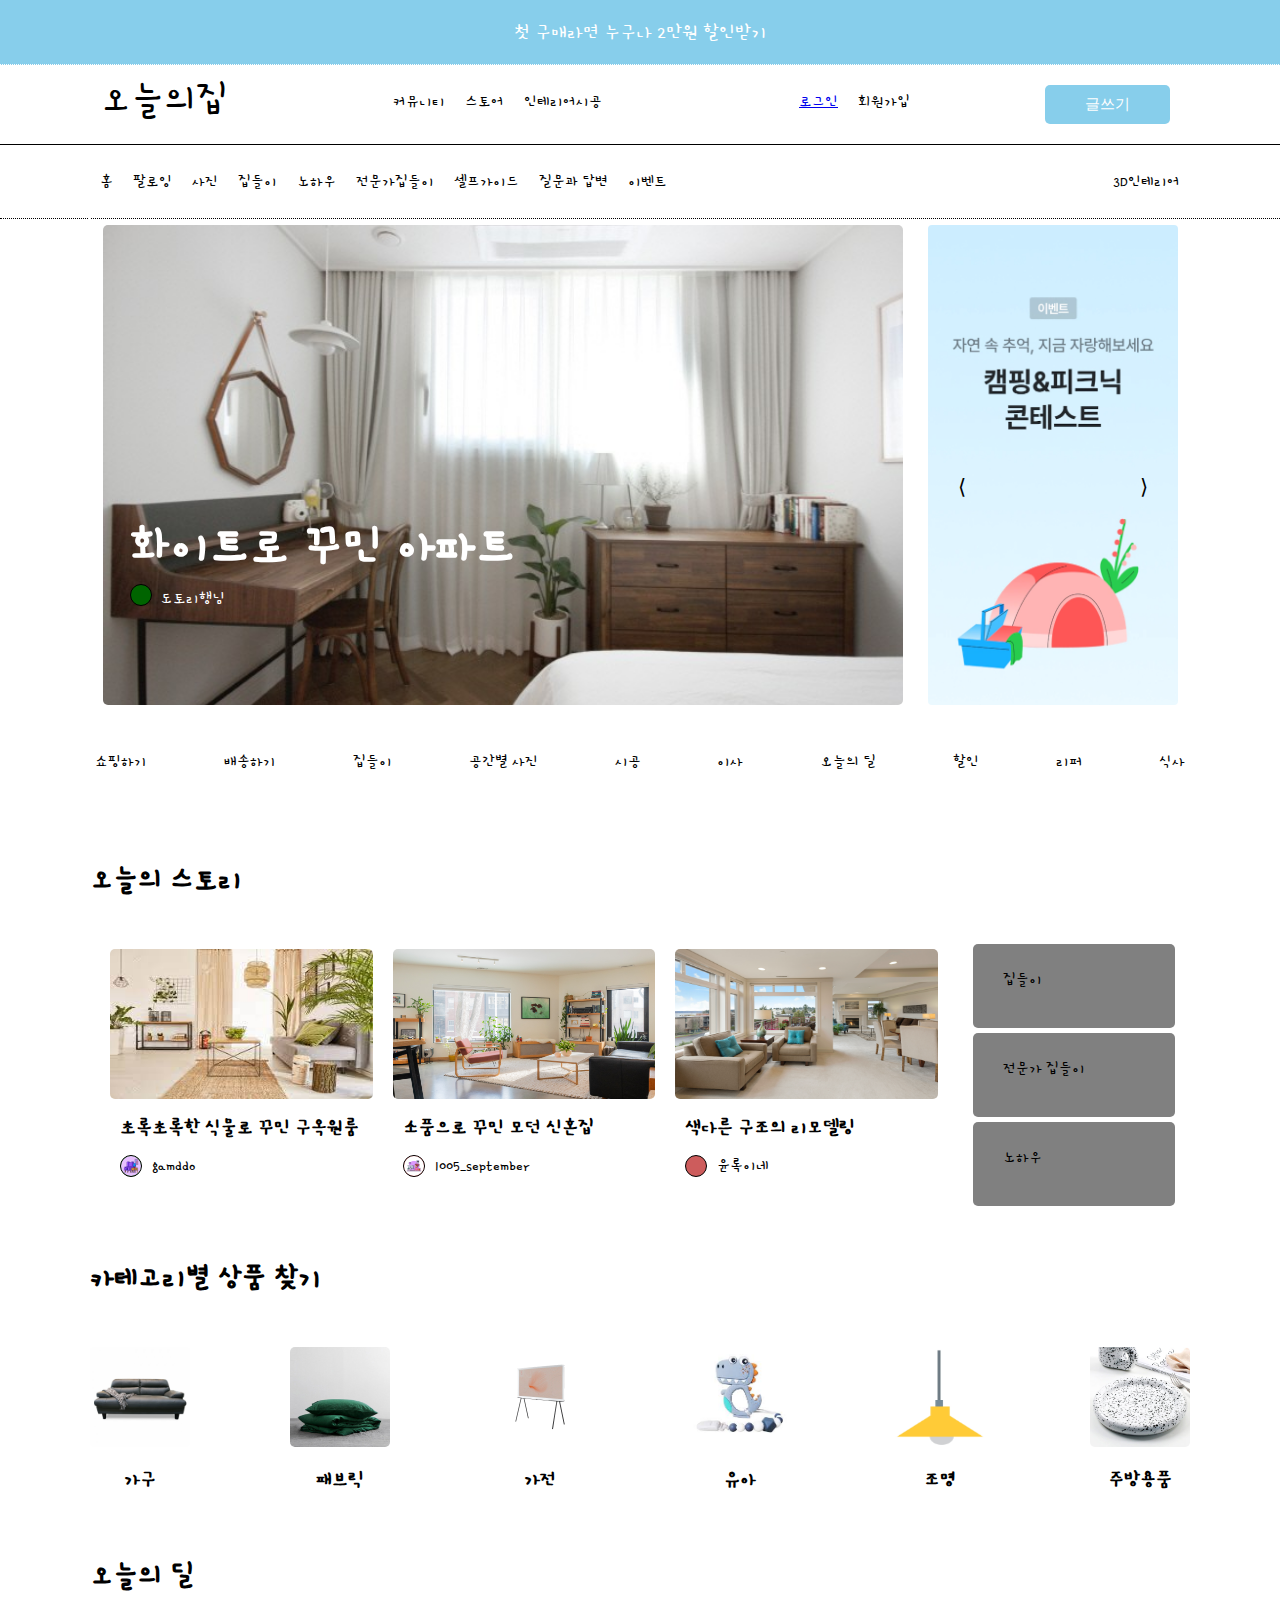
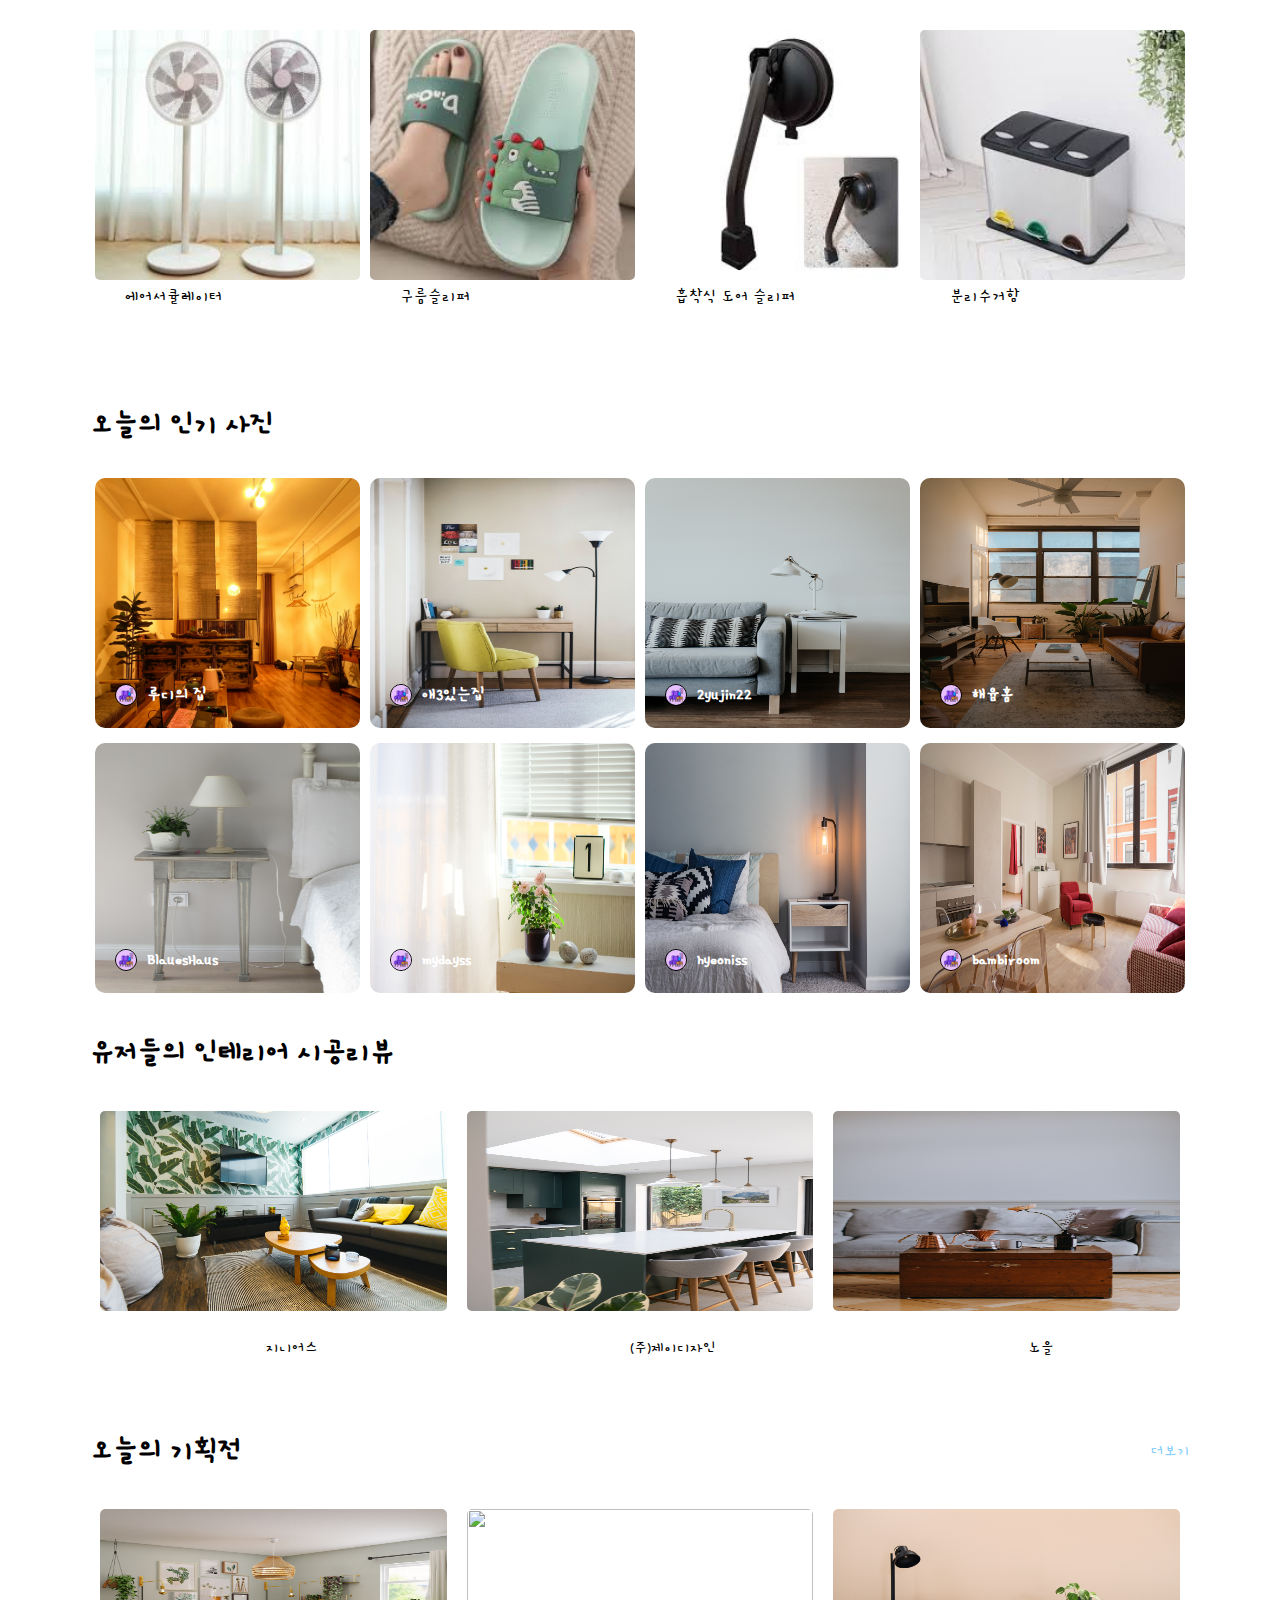
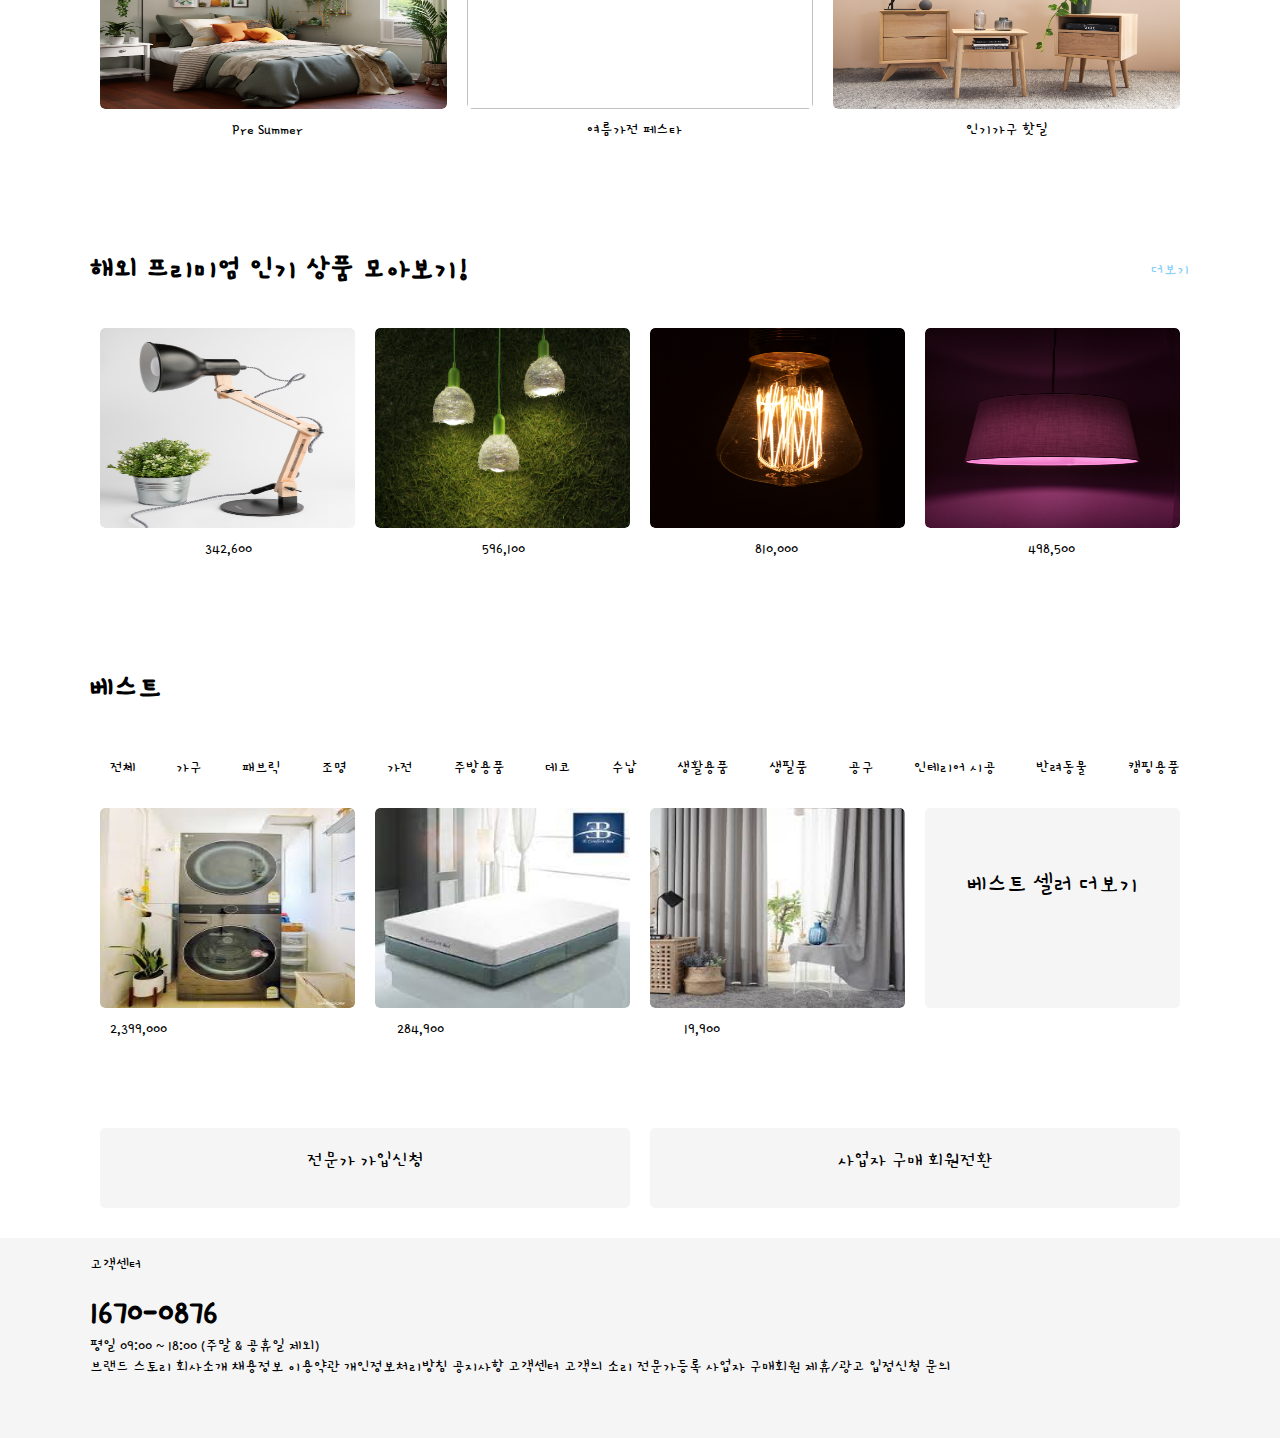
==== commit 5ed331cb: "slides_cange" ====
--- a/view/index.html
+++ b/view/index.html
@@ -43,7 +43,7 @@
                         <i class="fa-solid fa-magnifying-glass"></i>
                         <i class="fa-solid fa-cart-shopping"></i>
                     </li>
-                    <li class="list_ms">로그인</li>
+                    <li class="list_ms"><a href="../view/sign_in.html">로그인</a></li>
                     <li class="list_ms">회원가입</li>
                     <!-- <li class="list_ms1"> -->
                     </li>
@@ -557,12 +557,12 @@
 
 <script>   
     const slides_list = document.querySelector('.slides_list');
-    const slides_listImg = document.querySelector('.slides_list li');
+    const slides_listImg = document.querySelectorAll('.slides_list li');
     let currentldx = 0;
     const slideCount = slides_listImg.length;
     console.log(slideCount);
     const prev = document.querySelector('.prev');
-    console.log(prev);
+    // console.log(prev);
     const next = document.querySelector('.next');
     const slideWidth = 250;
     const slideMargin = 0;
@@ -581,7 +581,7 @@
     
     next.addEventListener('click', function() {
         console.log('다음');
-        if (currentldx !== slideCount -4) {
+        if (currentldx !== slideCount -1) {
             moveSlide(currentldx + 1);
         }
     });
--- a/assets/style/style.css
+++ b/assets/style/style.css
@@ -154,7 +154,6 @@
         background-color: lightskyblue;
         border-radius: 4px;
     }
-
 
     .nb2_link {
         position: relative;
